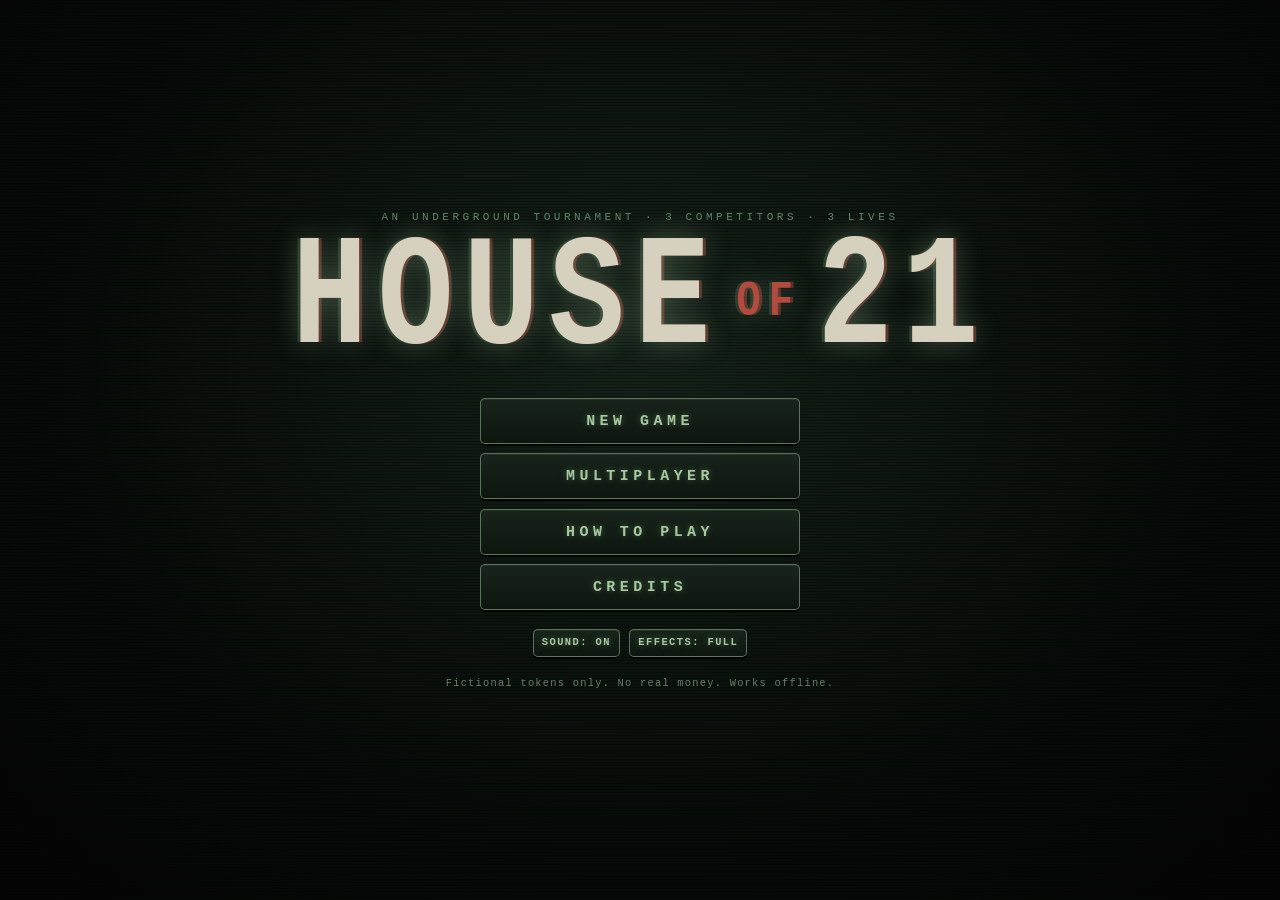
==== index.html @ db03c866 "Add House of 21 website with pass & play and online multiplayer index.html runs the game on GitHub P" ====
<!doctype html>
<html lang="en">
<head>
<meta charset="utf-8">
<meta name="viewport" content="width=device-width, initial-scale=1">
<title>House of 21</title>
<link rel="stylesheet" href="style.css">
</head>
<body class="fx-full">
<!-- HOUSE OF 21 — runs fully offline. No external requests, no modules, no installs. -->
<div id="app">

  <!-- =============================== THE ROOM =============================== -->
  <main id="room" class="room" aria-label="Game table">
    <!-- Layer 1: basement background -->
    <div id="layerBg" class="layer layer-bg" aria-hidden="true">
      <div class="wall"></div>
      <div class="pipe pipe-h p1"></div>
      <div class="pipe pipe-h p2"></div>
      <div class="pipe pipe-v p3"></div>
      <div class="pipe pipe-v p4"></div>
      <div class="jbox jb1"><span></span><span></span></div>
      <div class="jbox jb2"><span></span></div>
      <div class="bulb-cord"></div>
      <div class="bulb"></div>
      <div class="bulb-glow"></div>
      <div class="floor"></div>
    </div>

    <!-- Layer 2: monitor frames (each monitor's screen content is layer 3) -->
    <div id="layerFrames" class="layer layer-frames">
      <div class="console" id="console">

        <!-- MONITOR 1 — PLAYER STATUS (top left) -->
        <section class="monitor" id="mon1" aria-label="Player status">
          <div class="bezel">
            <div class="screen"><div class="screen-inner">
              <header class="scr-head"><span>PLAYER STATUS</span><span class="led"></span></header>
              <div class="scr-body" id="livesBody"></div>
            </div><div class="scanlines"></div><div class="glare"></div></div>
            <div class="bezel-tag">MON&#8209;01</div>
          </div>
        </section>

        <!-- MONITOR 2 — INVENTORY (bottom left) -->
        <section class="monitor" id="mon2" aria-label="Inventory">
          <div class="bezel">
            <div class="screen"><div class="screen-inner">
              <header class="scr-head"><span>INVENTORY</span><span class="scr-sub" id="invCount">0/5</span></header>
              <div class="scr-body" id="invBody"></div>
            </div><div class="scanlines"></div><div class="glare"></div></div>
            <div class="bezel-tag">MON&#8209;02</div>
          </div>
        </section>

        <!-- CENTER STACK -->
        <div class="center-stack">
          <!-- MONITOR 5 — OPPONENT (main center) -->
          <section class="monitor monitor-main" id="mon5" aria-label="Opponent">
            <div class="bezel">
              <div class="screen"><div class="screen-inner">
                <header class="scr-head opp-head">
                  <span id="oppName">—</span>
                  <span class="opp-lives" id="oppLivesTop"></span>
                </header>
                <div class="scr-body opp-stage" id="oppStage">
                  <div class="opp-face" id="oppFace"></div>
                  <div class="opp-speech" id="oppSpeech" aria-live="polite"></div>
                  <div class="opp-cards" id="oppCards"></div>
                  <div class="m5-overlay" id="m5Overlay" hidden></div>
                </div>
              </div><div class="scanlines"></div><div class="glare"></div></div>
              <div class="bezel-tag">MON&#8209;05 · LIVE FEED</div>
            </div>
          </section>

          <!-- MONITOR 6 — OPPONENT LOG (small center) -->
          <section class="monitor monitor-log" id="mon6" aria-label="Opponent log">
            <div class="bezel">
              <div class="screen"><div class="screen-inner">
                <header class="scr-head"><span>OPPONENT LOG</span><span class="scr-sub" id="logStatus">STANDBY</span></header>
                <div class="scr-body log-body">
                  <ol class="log-list" id="logList" aria-live="polite"></ol>
                  <div class="log-footer" id="logFooter"></div>
                </div>
              </div><div class="scanlines"></div><div class="glare"></div></div>
              <div class="bezel-tag">MON&#8209;06</div>
            </div>
          </section>
        </div>

        <!-- MONITOR 3 — PLAYER HAND (top right) -->
        <section class="monitor" id="mon3" aria-label="Your hand">
          <div class="bezel">
            <div class="screen"><div class="screen-inner">
              <header class="scr-head"><span>YOUR HAND</span><span class="scr-sub" id="handTotalTop"></span></header>
              <div class="scr-body" id="handBody"></div>
            </div><div class="scanlines"></div><div class="glare"></div></div>
            <div class="bezel-tag">MON&#8209;03</div>
          </div>
        </section>

        <!-- MONITOR 4 — PLAYER ACTIONS (bottom right) -->
        <section class="monitor" id="mon4" aria-label="Actions">
          <div class="bezel">
            <div class="screen"><div class="screen-inner">
              <header class="scr-head"><span>ACTIONS</span><span class="scr-sub" id="turnTag">—</span></header>
              <div class="scr-body actions-body">
                <div class="act-status" id="actStatus">STANDBY</div>
                <div class="act-grid">
                  <button class="key" id="btnHit" data-act="hit" data-tip="HIT [H] — draw another card.">HIT</button>
                  <button class="key" id="btnStand" data-act="stand" data-tip="STAND [S] — lock your current hand.">STAND</button>
                  <button class="key" id="btnDouble" data-act="double" data-tip="DOUBLE DOWN [D] — draw exactly one card and stand. The round costs 2 lives either way. Only on your first two cards.">DOUBLE<br>DOWN</button>
                  <button class="key" id="btnSplit" data-act="split" data-tip="SPLIT [P] — your first two cards share a value: play them as two hands. Your best hand counts.">SPLIT</button>
                  <button class="key key-wide" id="btnItem" data-act="item" data-tip="USE ITEM [I] — open your inventory.">USE ITEM</button>
                </div>
                <button class="key key-primary" id="btnPrimary" hidden>DEAL</button>
              </div>
            </div><div class="scanlines"></div><div class="glare"></div></div>
            <div class="bezel-tag">MON&#8209;04</div>
          </div>
        </section>

      </div>
    </div>

    <!-- Layer 4: foreground cables and shadows -->
    <div id="layerFg" class="layer layer-fg" aria-hidden="true">
      <svg class="fg-cables" viewBox="0 0 1440 900" preserveAspectRatio="none">
        <path d="M-20 820 C 160 760, 240 900, 420 930" fill="none" stroke="#050505" stroke-width="18" stroke-linecap="round"/>
        <path d="M-20 860 C 120 820, 260 940, 360 960" fill="none" stroke="#0b0b0a" stroke-width="10" stroke-linecap="round"/>
        <path d="M1460 780 C 1280 760, 1240 880, 1060 940" fill="none" stroke="#060606" stroke-width="16" stroke-linecap="round"/>
        <path d="M1460 40 C 1360 30, 1340 -10, 1280 -30" fill="none" stroke="#070707" stroke-width="12" stroke-linecap="round"/>
      </svg>
      <div class="vignette"></div>
      <div class="dread"></div>
    </div>

    <div class="banner" id="banner" aria-live="polite"></div>
  </main>

  <!-- ============================ FULL SCREENS ============================ -->
  <section class="screen-full" id="scrTitle" aria-label="Title">
    <div class="title-wrap">
      <div class="title-kicker">AN UNDERGROUND TOURNAMENT · 3 COMPETITORS · 3 LIVES</div>
      <h1 class="title-logo">HOUSE<span>OF</span>21</h1>
      <div class="title-menu">
        <button class="key key-menu" id="tContinue" hidden>CONTINUE</button>
        <button class="key key-menu" id="tNew">NEW GAME</button>
        <button class="key key-menu" id="tMulti">MULTIPLAYER</button>
        <button class="key key-menu" id="tHow">HOW TO PLAY</button>
        <button class="key key-menu" id="tCredits">CREDITS</button>
      </div>
      <div class="title-settings">
        <button class="key key-small" id="tSound">SOUND: ON</button>
        <button class="key key-small" id="tFx">EFFECTS: FULL</button>
      </div>
      <p class="title-note">Fictional tokens only. No real money. Works offline.</p>
    </div>
  </section>

  <section class="screen-full" id="scrStory" hidden aria-label="Story">
    <div class="story-wrap">
      <div class="story-portrait" id="storyPortrait"></div>
      <div class="story-panel">
        <div class="story-tag" id="storyTag"></div>
        <p class="story-text" id="storyText"></p>
        <div class="story-controls">
          <button class="key key-small" id="storySkip">SKIP</button>
          <button class="key key-primary" id="storyNext">CONTINUE ▸</button>
        </div>
      </div>
    </div>
  </section>

  <section class="screen-full" id="scrInfo" hidden aria-label="Information">
    <div class="info-wrap">
      <h2 class="info-title" id="infoTitle">HOW TO PLAY</h2>
      <div class="info-body" id="infoBody"></div>
      <button class="key key-primary" id="infoBack">BACK</button>
    </div>
  </section>

  <section class="screen-full" id="scrMulti" hidden aria-label="Multiplayer">
    <div class="multi-wrap" id="multiBody" data-stage=""></div>
  </section>

  <section class="screen-full" id="scrResult" hidden aria-label="Result">
    <div class="result-wrap">
      <div class="result-kicker" id="resultKicker"></div>
      <h2 class="result-title" id="resultTitle"></h2>
      <div class="result-portrait" id="resultPortrait"></div>
      <p class="result-sub" id="resultSub"></p>
      <div class="result-actions">
        <button class="key key-primary" id="resultBtn">CONTINUE</button>
        <button class="key" id="resultBtn2" hidden>TITLE</button>
      </div>
    </div>
  </section>

  <!-- Menu button (in-game) -->
  <button class="menu-btn" id="menuBtn" hidden aria-label="Menu" data-tip="MENU [Esc]">≡</button>

  <div class="modal-root" id="modalRoot" hidden></div>
  <div class="tooltip" id="tooltip" role="tooltip" hidden></div>
  <canvas id="staticCanvas" class="static-canvas" aria-hidden="true"></canvas>
</div>

<script src="config.js"></script>
<script src="cards.js"></script>
<script src="items.js"></script>
<script src="opponents.js"></script>
<script src="story.js"></script>
<script src="face.js"></script>
<script src="fx.js"></script>
<script src="ui.js"></script>
<script src="net.js"></script>
<script src="mp.js"></script>
<script src="game.js"></script>
</body>
</html>
---- style.css ----
/* ==========================================================================
   HOUSE OF 21 — style.css
   A dark basement console of six CRT monitors. Single dark look by design.
   Layout: 3-column grid (status/inventory | opponent feed + log | hand/actions)
   that restacks into a scrolling column on small or short screens.
   No web fonts, no external assets: ChromeOS ships Cousine for Courier New.
   ========================================================================== */
:root {
  color-scheme: dark;
  /* palette */
  --ink: #060706;
  --char: #111311;
  --steel: #1c1f1c;
  --bezel: #282b27;
  --grey: #5a615a;
  --dirty: #d6d1bf;
  --phos: #a8c9a0;
  --phos-dim: #66816a;
  --phos-faint: rgba(168, 201, 160, 0.16);
  --green: #2f4a37;
  --red: #b4493e;
  --red-dim: #5e2722;
  --amber: #d9b45f;
  --screen: #0a120c;
  --card: #d8d3c1;
  --card-ink: #1b1b1a;
  --card-red: #9a352c;
  /* type */
  --mono: "Cousine", "Courier New", Courier, "Liberation Mono", "DejaVu Sans Mono", monospace;
  --display: "Cousine", "Courier New", Courier, monospace;
  /* runtime */
  --sx: 0px;
  --sy: 0px;
  --cw: 56px;
}

* { box-sizing: border-box; }
[hidden] { display: none !important; }
html { height: 100%; font-size: clamp(12px, 1.75vh, 16px); }
body {
  margin: 0; height: 100%; overflow: hidden;
  background: var(--ink); color: var(--dirty);
  font-family: var(--mono); line-height: 1.35;
  -webkit-font-smoothing: antialiased;
  -webkit-tap-highlight-color: transparent;
}
button { font-family: inherit; }
:focus-visible { outline: 2px solid var(--amber); outline-offset: 2px; }

/* ============================ ROOM + LAYERS ============================ */
.room { position: fixed; top: 0; right: 0; bottom: 0; left: 0; overflow: hidden; overflow: clip; }
.layer { position: absolute; top: 0; right: 0; bottom: 0; left: 0; }
.layer-bg { z-index: 0; transform: scale(1.04); }
.layer-frames { z-index: 2; }
.layer-fg { z-index: 3; pointer-events: none; transform: scale(1.06); }

.wall {
  position: absolute; top: -4%; right: -4%; bottom: -4%; left: -4%;
  background:
    radial-gradient(ellipse 55% 45% at 50% 4%, rgba(217, 180, 95, 0.12), transparent 70%),
    repeating-linear-gradient(0deg, rgba(0, 0, 0, 0.28) 0 2px, transparent 2px 86px),
    repeating-linear-gradient(90deg, rgba(0, 0, 0, 0.2) 0 2px, transparent 2px 172px),
    radial-gradient(ellipse at 30% 70%, rgba(47, 74, 55, 0.12), transparent 60%),
    linear-gradient(#1b1c19, #0e0f0d 55%, #070807);
}
.pipe { position: absolute; border-radius: 10px; box-shadow: 0 6px 14px rgba(0, 0, 0, 0.6); }
.pipe-h { height: 16px; background: linear-gradient(#3a3d38, #1d1f1c 55%, #0b0c0b); }
.pipe-v { width: 14px; background: linear-gradient(90deg, #353833, #1b1d1a 55%, #0a0b0a); }
.p1 { top: 1.6%; left: -2%; right: -2%; }
.p2 { top: 3.4%; left: 8%; width: 30%; height: 10px; opacity: 0.8; }
.p3 { top: -2%; bottom: -2%; left: 0.6%; }
.p4 { top: -2%; height: 40%; right: 1.2%; }
.jbox { position: absolute; width: 46px; height: 58px; background: linear-gradient(#2b2e2a, #151714); border: 1px solid #000; border-radius: 3px; }
.jbox span { display: block; width: 6px; height: 6px; margin: 10px auto 0; border-radius: 50%; background: var(--red-dim); box-shadow: 0 0 6px var(--red); }
.jbox span + span { background: var(--green); box-shadow: 0 0 6px #5c9a6a; }
.jb1 { top: 46%; left: 0.3%; }
.jb2 { top: 18%; right: 0.2%; }
.bulb-cord { position: absolute; top: 0; left: 50%; width: 2px; height: 2.2vh; background: #0b0b0a; }
.bulb { position: absolute; top: 2.1vh; left: calc(50% - 7px); width: 14px; height: 14px; border-radius: 50%; background: #f1dc9b; box-shadow: 0 0 18px 6px rgba(241, 220, 155, 0.5); }
.bulb-glow { position: absolute; top: -30vh; left: 50%; width: 120vh; height: 80vh; margin-left: -60vh; background: radial-gradient(ellipse at 50% 40%, rgba(217, 180, 95, 0.1), transparent 60%); animation: bulb 7s infinite steps(1); }
.floor { position: absolute; left: -4%; right: -4%; bottom: -4%; height: 7vh; background: linear-gradient(#1d201c, #0a0b0a); border-top: 1px solid #2d302b; }
@keyframes bulb { 0%, 100% { opacity: 1; } 47% { opacity: 1; } 48% { opacity: 0.55; } 49% { opacity: 1; } 83% { opacity: 0.8; } 84% { opacity: 1; } }

.fg-cables { position: absolute; top: 0; left: 0; width: 100%; height: 100%; }
.vignette { position: absolute; top: 0; right: 0; bottom: 0; left: 0; background: radial-gradient(ellipse at 50% 45%, transparent 55%, rgba(0, 0, 0, 0.75) 100%); }
.dread { position: absolute; top: 0; right: 0; bottom: 0; left: 0; opacity: 0; transition: opacity 1.2s; background: radial-gradient(ellipse at 50% 50%, transparent 40%, rgba(94, 39, 34, 0.55) 100%); }
body.uneasy .dread { opacity: 0.35; }
body.critical .dread { opacity: 1; animation: pulse 2.6s ease-in-out infinite; }
body.critical .bulb-glow { opacity: 0.5; animation-duration: 2.5s; }
@keyframes pulse { 50% { opacity: 0.7; } }

/* =============================== CONSOLE =============================== */
.console {
  position: absolute; top: 5.2vh; bottom: 2.6vh;
  left: max(16px, 2.2vw); right: max(16px, 2.2vw);
  display: grid;
  grid-template-columns: minmax(0, 1fr) minmax(0, 1.45fr) minmax(0, 1fr);
  grid-template-rows: minmax(0, 1fr) minmax(0, 1fr);
  grid-column-gap: 1.4vw; grid-row-gap: 1.8vh;
}
#mon1 { grid-column: 1; grid-row: 1; }
#mon2 { grid-column: 1; grid-row: 2; }
#mon3 { grid-column: 3; grid-row: 1; }
#mon4 { grid-column: 3; grid-row: 2; }
.center-stack { grid-column: 2; grid-row: 1 / span 2; display: flex; flex-direction: column; align-items: center; min-height: 0; min-width: 0; }
#mon5 { flex: 1 1 66%; width: 100%; min-height: 0; }
#mon6 { flex: 0 0 31%; width: 80%; margin-top: 1.6vh; min-height: 0; }

/* =============================== MONITOR =============================== */
.monitor { position: relative; display: flex; min-width: 0; min-height: 0; }
.bezel {
  flex: 1; display: flex; position: relative; min-width: 0; min-height: 0;
  padding: clamp(7px, 1.3vh, 15px) clamp(7px, 1vw, 16px) clamp(16px, 2.6vh, 28px);
  border-radius: 14px;
  background: linear-gradient(160deg, #30332e, #1b1d1a 45%, #121311);
  box-shadow: 0 0 0 1px #000, inset 0 1px 0 rgba(255, 255, 255, 0.07), inset 0 -3px 8px rgba(0, 0, 0, 0.7), 0 14px 30px rgba(0, 0, 0, 0.75);
}
.monitor-main .bezel { padding-bottom: clamp(18px, 3vh, 30px); border-radius: 18px; }
.bezel-tag {
  position: absolute; bottom: clamp(3px, 0.6vh, 7px); left: 0; right: 0;
  text-align: center; font-size: 0.56rem; letter-spacing: 0.3em; color: var(--grey);
}
.bezel-tag::after { content: ""; display: inline-block; width: 5px; height: 5px; margin-left: 8px; border-radius: 50%; background: #3f9a57; box-shadow: 0 0 5px #3f9a57; vertical-align: middle; }
.screen {
  flex: 1; position: relative; overflow: hidden; min-width: 0; min-height: 0;
  border-radius: 20px / 26px;
  background: radial-gradient(ellipse at 50% 45%, #142219 0%, var(--screen) 65%, #040705 100%);
  box-shadow: inset 0 0 28px rgba(0, 0, 0, 0.95), inset 0 0 2px rgba(168, 201, 160, 0.35), 0 0 22px rgba(120, 170, 120, 0.07);
}
.screen::after {
  content: ""; position: absolute; top: 0; right: 0; bottom: 0; left: 0; pointer-events: none; z-index: 7;
  background: rgba(168, 201, 160, 0.035);
  animation: flicker 5.5s infinite steps(1);
}
@keyframes flicker { 0% { opacity: 1; } 31% { opacity: 0.4; } 32% { opacity: 1; } 67% { opacity: 0.75; } 68% { opacity: 1; } }
.screen-inner {
  position: absolute; top: 0; right: 0; bottom: 0; left: 0;
  display: flex; flex-direction: column;
  padding: clamp(6px, 1.2vh, 14px) clamp(8px, 1vw, 16px);
  color: var(--phos);
  text-shadow: 0 0 6px rgba(140, 200, 140, 0.32);
  transform: translate(var(--sx), var(--sy));
}
.scanlines {
  position: absolute; top: 0; right: 0; bottom: 0; left: 0; pointer-events: none; z-index: 5;
  background: repeating-linear-gradient(to bottom, rgba(0, 0, 0, 0.24) 0, rgba(0, 0, 0, 0.24) 1px, transparent 1px, transparent 3px);
}
.glare {
  position: absolute; top: 0; right: 0; bottom: 0; left: 0; pointer-events: none; z-index: 6; border-radius: inherit;
  background: radial-gradient(ellipse 70% 40% at 28% 6%, rgba(255, 255, 255, 0.075), transparent 70%), linear-gradient(115deg, transparent 62%, rgba(255, 255, 255, 0.025) 63%, transparent 72%);
}
body.critical .scanlines { background: repeating-linear-gradient(to bottom, rgba(40, 0, 0, 0.3) 0, rgba(40, 0, 0, 0.3) 1px, transparent 1px, transparent 3px); }

.monitor.glitch .screen-inner { transform: translate(calc(var(--sx) + 4px), var(--sy)) skewX(-3deg); opacity: 0.85; }
.monitor.glitch .screen::before {
  content: ""; position: absolute; left: 0; right: 0; top: 38%; height: 14%; z-index: 8; pointer-events: none;
  background: repeating-linear-gradient(90deg, rgba(168, 201, 160, 0.18) 0 3px, transparent 3px 7px);
}
.monitor.hurt-flash .screen { animation: hurt 0.7s; }
@keyframes hurt { 0%, 40% { box-shadow: inset 0 0 60px rgba(180, 73, 62, 0.9); } 100% { box-shadow: inset 0 0 28px rgba(0, 0, 0, 0.95); } }
body.shake .layer-frames .console { animation: shake 0.42s; }
@keyframes shake { 20% { transform: translate(-5px, 2px); } 40% { transform: translate(4px, -3px); } 60% { transform: translate(-3px, 1px); } 80% { transform: translate(2px, 0); } }

.scr-head {
  display: flex; justify-content: space-between; align-items: center; gap: 8px;
  font-size: 0.7rem; letter-spacing: 0.2em; color: var(--phos-dim);
  border-bottom: 1px dashed var(--phos-faint); padding-bottom: 0.3rem; margin-bottom: 0.45rem;
  flex: 0 0 auto; white-space: nowrap; overflow: hidden;
}
.scr-head > span:first-child { overflow: hidden; text-overflow: ellipsis; }
.scr-sub { color: var(--phos); letter-spacing: 0.12em; }
.led { width: 7px; height: 7px; border-radius: 50%; background: var(--red); box-shadow: 0 0 6px var(--red); }
.scr-body { flex: 1 1 auto; position: relative; min-height: 0; display: flex; flex-direction: column; }
.amber { color: var(--amber); }
.red { color: var(--red); font-style: normal; }
.dim { opacity: 0.7; }

/* ============================ M1: STATUS ============================== */
.lives-row { display: flex; gap: clamp(4px, 0.7vw, 10px); margin: 0.2rem 0 0.5rem; }
.life .heart { width: clamp(22px, 4.6vh, 46px); height: auto; display: block; }
.life.on .heart path { fill: var(--red); stroke: #e07a6d; stroke-width: 1; filter: drop-shadow(0 0 4px rgba(180, 73, 62, 0.7)); }
.life.off .heart path { fill: transparent; stroke: var(--phos-dim); stroke-width: 1.2; stroke-dasharray: 2 2; opacity: 0.55; }
.life.just-off .heart path { animation: lifeoff 1.1s; }
@keyframes lifeoff { 0%, 30%, 50% { fill: var(--red); opacity: 1; } 20%, 40%, 60% { fill: transparent; } 100% { fill: transparent; } }
.life.mini .heart { width: clamp(12px, 1.9vh, 18px); }
.stat-grid { display: grid; grid-template-columns: auto 1fr; gap: 0.15rem 0.9rem; margin: 0; font-size: 0.82rem; font-variant-numeric: tabular-nums; }
.stat-grid dt { color: var(--phos-dim); letter-spacing: 0.15em; }
.stat-grid dd { margin: 0; }
.effects { list-style: none; margin: 0.5rem 0 0; padding: 0; font-size: 0.64rem; letter-spacing: 0.06em; overflow: auto; min-height: 0; }
.effects li { padding: 1px 0 1px 10px; position: relative; }
.effects li::before { content: "\25B8"; position: absolute; left: 0; }
.fx-good { color: var(--phos); }
.fx-bad { color: var(--red); }
.fx-warn { color: var(--amber); }
.warn-line { color: var(--red); font-size: 0.7rem; letter-spacing: 0.12em; margin: 0.5rem 0 0; animation: blink 1.4s steps(1) infinite; }
@keyframes blink { 50% { opacity: 0.35; } }

/* ============================ M2: INVENTORY ============================ */
.inv-grid { flex: 1 1 auto; min-height: 0; display: grid; grid-template-columns: repeat(3, minmax(0, 1fr)); grid-auto-rows: minmax(0, 1fr); gap: clamp(4px, 0.7vh, 8px); }
.slot {
  position: relative; min-height: 0; display: flex; flex-direction: column; align-items: center; justify-content: center; gap: 2px;
  padding: 4px; border: 1px solid var(--phos-faint); border-radius: 6px; background: rgba(0, 0, 0, 0.25);
  color: var(--phos-dim); font-size: 0.58rem; letter-spacing: 0.05em; text-align: center; cursor: pointer;
  transition: border-color 0.15s, background 0.15s;
}
.slot .icon { width: clamp(20px, 4.4vh, 38px); height: clamp(20px, 4.4vh, 38px); }
.slot.usable { color: var(--phos); border-color: rgba(168, 201, 160, 0.55); box-shadow: inset 0 0 12px rgba(168, 201, 160, 0.15); }
.slot:hover:not(.empty) { background: rgba(168, 201, 160, 0.1); border-color: var(--phos); }
.slot.empty { border-style: dashed; opacity: 0.4; cursor: default; }
.slot-key { position: absolute; top: 2px; left: 5px; font-size: 0.55rem; opacity: 0.6; }
.slot-name { line-height: 1.1; max-width: 100%; overflow: hidden; }
.inv-hint { display: flex; align-items: center; justify-content: center; text-align: center; padding: 4px; font-size: 0.58rem; line-height: 1.4; letter-spacing: 0.1em; color: var(--phos-dim); min-height: 0; }

/* ============================ CARDS ============================ */
.card {
  position: relative; flex: 0 0 auto;
  width: var(--cw); height: calc(var(--cw) * 1.4);
  border-radius: calc(var(--cw) * 0.1);
  background: linear-gradient(160deg, #e4dfcd, var(--card) 60%, #bdb7a3);
  color: var(--card-ink); text-shadow: none;
  box-shadow: 0 3px 8px rgba(0, 0, 0, 0.6), inset 0 0 0 1px rgba(0, 0, 0, 0.25);
  font-weight: 700; display: inline-block; cursor: default;
}
.card.red { color: var(--card-red); }
.card .c-tl { position: absolute; top: 5%; left: 8%; font-size: calc(var(--cw) * 0.26); line-height: 0.95; display: flex; flex-direction: column; align-items: center; }
.card .c-tl i { font-style: normal; font-size: 0.85em; }
.card .c-mid { position: absolute; top: 50%; left: 50%; transform: translate(-50%, -50%); font-size: calc(var(--cw) * 0.52); line-height: 1; }
.card .c-br { position: absolute; bottom: 5%; right: 8%; font-size: calc(var(--cw) * 0.2); transform: rotate(180deg); }
.card .modtag { position: absolute; bottom: -2px; left: 50%; transform: translateX(-50%); background: var(--red-dim); color: var(--dirty); font-size: calc(var(--cw) * 0.2); padding: 0 4px; border-radius: 3px; }
.card.cut { background: linear-gradient(160deg, #e4dfcd, #cfc6b0 60%, #a89e88); }
.card.wild { background: repeating-linear-gradient(45deg, #c9d4c2 0 6px, #b9c6b2 6px 12px); color: var(--green); }
.card.smuggled::after { content: "C"; position: absolute; top: 3px; right: 4px; font-size: calc(var(--cw) * 0.16); color: var(--amber); background: #1b1b1a; padding: 0 3px; border-radius: 2px; }
.card.back {
  background: repeating-linear-gradient(45deg, #3d1f1c 0 4px, #29130f 4px 8px);
  border: 2px solid #5e2722; box-shadow: 0 3px 8px rgba(0, 0, 0, 0.7);
  display: inline-flex; align-items: center; justify-content: center;
}
.back-mark { font-size: calc(var(--cw) * 0.24); color: #a24c40; letter-spacing: 0.05em; border: 1px solid #7a3a31; padding: 1px 3px; }
.card.deal-in { animation: deal 0.34s cubic-bezier(0.2, 0.8, 0.3, 1.1); }
@keyframes deal { from { transform: translate(-30px, -50px) rotate(-10deg); opacity: 0; } to { transform: none; opacity: 1; } }
.card.small { --cw: clamp(26px, 3.8vh, 46px); }
.card.tiny { --cw: clamp(22px, 2.9vh, 34px); }
.card.big { --cw: clamp(52px, 9vh, 84px); }
.card.xrayed { box-shadow: 0 0 0 2px var(--phos), 0 0 16px rgba(168, 201, 160, 0.7); }
.card.revealed { animation: flip 0.45s; }
@keyframes flip { 0% { transform: scaleX(0.05); } 100% { transform: none; } }

/* ============================ M3: HAND ============================ */
.hand-empty { margin: auto; color: var(--phos-dim); letter-spacing: 0.3em; font-size: 0.75rem; animation: blink 2s steps(1) infinite; }
.hands { flex: 1 1 auto; min-height: 0; display: flex; flex-direction: column; justify-content: center; gap: 0.5rem; }
.hands.single { --cw: clamp(40px, 7.6vh, 82px); }
.hands.split { --cw: clamp(28px, 4.6vh, 54px); justify-content: space-around; }
.hand { display: flex; flex-direction: column; gap: 0.35rem; padding: 4px 6px; border-radius: 6px; border: 1px solid transparent; }
.hands.split .hand { flex-direction: row; align-items: center; flex-wrap: wrap; }
.hand.active { border-color: var(--amber); box-shadow: inset 0 0 14px rgba(217, 180, 95, 0.15); }
.hand.busted .hand-cards { opacity: 0.55; }
.hand-label { font-size: 0.6rem; letter-spacing: 0.15em; color: var(--phos-dim); width: 100%; }
.hand.active .hand-label { color: var(--amber); }
.hand-cards { display: flex; flex-wrap: nowrap; gap: 6px; min-width: 0; }
.hand-cards.some { gap: 0; }
.hand-cards.some .card + .card { margin-left: calc(var(--cw) * -0.22); }
.hand-cards.many { gap: 0; }
.hand-cards.many .card + .card { margin-left: calc(var(--cw) * -0.48); }
.hand-total { display: flex; align-items: baseline; gap: 0.5rem; }
.tot-num { font-size: clamp(1.4rem, 4.2vh, 2.5rem); line-height: 1; color: var(--dirty); font-variant-numeric: tabular-nums; }
.hands.split .tot-num { font-size: 1.2rem; margin-left: 0.5rem; }
.soft { font-size: 0.6rem; letter-spacing: 0.2em; color: var(--phos-dim); }
.tag { font-size: 0.62rem; letter-spacing: 0.18em; padding: 1px 6px; border: 1px solid currentColor; border-radius: 3px; font-weight: 400; }
.tag.bad { color: var(--red); }
.tag.good { color: var(--amber); }
.hand-note { font-size: 0.62rem; letter-spacing: 0.12em; color: var(--amber); margin-top: 0.3rem; }

/* ============================ KEYS / BUTTONS ============================ */
.key {
  position: relative; cursor: pointer; user-select: none;
  min-height: clamp(30px, 5.2vh, 50px); padding: 4px 10px;
  border: 1px solid rgba(168, 201, 160, 0.5); border-radius: 5px;
  background: linear-gradient(#18241b, #0d150f);
  color: var(--phos); font-size: 0.82rem; font-weight: 700; letter-spacing: 0.14em; line-height: 1.1;
  text-shadow: 0 0 6px rgba(140, 200, 140, 0.4);
  box-shadow: inset 0 1px 0 rgba(255, 255, 255, 0.06), 0 2px 0 #000;
  transition: background 0.12s, transform 0.06s, border-color 0.12s;
}
.key:hover:not(:disabled) { background: linear-gradient(#22352a, #122016); border-color: var(--phos); }
.key:active:not(:disabled) { transform: translateY(1px); box-shadow: none; }
.key:disabled { cursor: not-allowed; opacity: 0.32; text-shadow: none; }
.key.shackled { opacity: 0.6; border-color: var(--red); color: var(--red); text-decoration: line-through; }
.key.shackled::after { content: "LOCKED"; position: absolute; top: 2px; right: 4px; font-size: 0.48rem; letter-spacing: 0.1em; text-decoration: none; }
.key-primary { border-color: var(--amber); color: var(--amber); background: linear-gradient(#2a2416, #15120b); text-shadow: 0 0 8px rgba(217, 180, 95, 0.45); }
.key-primary:hover:not(:disabled) { background: linear-gradient(#3a321d, #1d1910); border-color: #f0cc78; }
.key-danger { border-color: var(--red); color: #e08578; background: linear-gradient(#2a1513, #140a09); }
.key-small { min-height: 28px; font-size: 0.66rem; padding: 3px 8px; }

.actions-body { gap: 0.45rem; }
.act-status { font-size: 0.72rem; letter-spacing: 0.14em; color: var(--phos-dim); white-space: nowrap; overflow: hidden; text-overflow: ellipsis; flex: 0 0 auto; }
.act-status.my-turn { color: var(--amber); animation: blink 1.6s steps(1) infinite; }
.act-status.error { color: var(--red); animation: none; }
.act-grid { flex: 1 1 auto; min-height: 0; display: grid; grid-template-columns: 1fr 1fr; grid-auto-rows: minmax(0, 1fr); gap: clamp(4px, 0.8vh, 8px); }
.act-grid .key { min-height: 0; }
.key-wide { grid-column: 1 / span 2; }
#btnPrimary { flex: 0 0 auto; width: 100%; }
#mon4.your-turn .bezel { box-shadow: 0 0 0 1px #000, inset 0 1px 0 rgba(255, 255, 255, 0.07), 0 0 22px rgba(217, 180, 95, 0.18), 0 14px 30px rgba(0, 0, 0, 0.75); }

/* ============================ M5: OPPONENT ============================ */
.opp-head { color: var(--phos); }
.opp-lives { display: inline-flex; gap: 3px; }
.opp-stage { overflow: hidden; }
.opp-face { position: absolute; top: 0; left: 0; right: 0; bottom: 24%; display: flex; align-items: flex-end; justify-content: center; }
.opp-face .face-svg { height: 100%; width: auto; max-width: 100%; animation: breathe 4.5s ease-in-out infinite; filter: drop-shadow(0 0 12px rgba(168, 201, 160, 0.12)); }
.opp-face .f-eyes { animation: blinkeyes 5.2s infinite; transform-origin: 100px 101px; }
@keyframes blinkeyes { 0%, 95%, 100% { transform: none; } 97% { transform: scaleY(0.1); } }
@keyframes breathe { 50% { transform: translateY(-1.5%); } }
.opp-face.bob .face-svg { animation: bob 0.35s, breathe 4.5s ease-in-out 0.35s infinite; }
@keyframes bob { 40% { transform: translateY(-3%) scale(1.01); } }
.signal-lost { display: none; position: absolute; top: 40%; left: 0; right: 0; text-align: center; color: var(--red); letter-spacing: 0.4em; font-size: 1.2rem; }
.opp-face.eliminated .face-svg { animation: elim 1.4s forwards; }
.opp-face.eliminated .signal-lost { display: block; animation: blink 0.8s steps(1) infinite; }
@keyframes elim { 0% { opacity: 1; transform: none; } 30% { transform: skewX(12deg) translateX(8px); opacity: 0.7; } 60% { transform: scaleY(0.04); opacity: 0.9; } 100% { transform: scaleY(0.01); opacity: 0; } }
.opp-cards { position: absolute; left: 0; right: 0; bottom: 0; height: 24%; display: flex; align-items: center; justify-content: center; gap: 1rem; flex-wrap: wrap; border-top: 1px dashed var(--phos-faint); padding-top: 4px; }
.opp-hand { display: flex; align-items: center; gap: 4px; }
.opp-hand.busted .card { opacity: 0.6; }
.opp-total { font-size: 0.68rem; letter-spacing: 0.12em; margin-left: 6px; color: var(--phos); }
.opp-cards-empty { font-size: 0.65rem; letter-spacing: 0.2em; color: var(--phos-dim); }
.xray-tag { position: absolute; top: -1.2em; right: 6px; font-size: 0.58rem; letter-spacing: 0.2em; color: var(--phos); background: var(--screen); padding: 0 6px; animation: blink 0.9s steps(1) infinite; }
.opp-speech {
  position: absolute; left: 6%; right: 6%; bottom: 27%; z-index: 3;
  padding: 0.45rem 0.7rem; border: 1px solid var(--phos-faint); border-radius: 4px;
  background: rgba(4, 8, 5, 0.86); font-size: 0.78rem; color: var(--dirty);
  opacity: 0; transform: translateY(6px); transition: opacity 0.3s, transform 0.3s; pointer-events: none;
}
.opp-speech.show { opacity: 1; transform: none; }
.speaker { display: block; font-size: 0.56rem; letter-spacing: 0.25em; color: var(--phos-dim); margin-bottom: 2px; }
.opp-speech.from-conductor .speaker { color: var(--amber); }
.typing::after { content: "\2588"; animation: blink 0.7s steps(1) infinite; margin-left: 1px; }

.conductor-band {
  position: absolute; top: 0; left: 0; right: 0; z-index: 9;
  display: flex; align-items: center; gap: 0.7rem; padding: 0.5rem 0.8rem;
  background: linear-gradient(rgba(10, 10, 6, 0.96), rgba(10, 10, 6, 0.88));
  border-bottom: 1px solid rgba(217, 180, 95, 0.35);
  transition: opacity 0.35s;
}
.conductor-band.out { opacity: 0; }
.cb-portrait { flex: 0 0 auto; width: clamp(34px, 6.5vh, 60px); }
.cb-portrait svg { width: 100%; height: auto; display: block; }
.cb-text { font-size: 0.8rem; color: var(--dirty); }
.cb-text .speaker { color: var(--amber); }

.m5-overlay {
  position: absolute; top: 0; right: 0; bottom: 0; left: 0; z-index: 8; overflow: auto;
  background: rgba(5, 9, 6, 0.93); padding: 0.4rem 0.2rem;
}
.dossier { display: flex; flex-direction: column; align-items: flex-start; gap: 0.4rem; max-width: 40rem; margin: 0 auto; }
.dossier-kicker { font-size: 0.62rem; letter-spacing: 0.25em; color: var(--phos-dim); }
.dossier-name { font-family: var(--display); font-size: clamp(1.6rem, 5vh, 2.8rem); letter-spacing: 0.12em; color: var(--dirty); line-height: 1; font-weight: 700; }
.dossier-id { font-size: 0.66rem; letter-spacing: 0.16em; color: var(--amber); }
.dossier-text { margin: 0; font-size: 0.82rem; color: var(--phos); max-width: 36rem; }
.dossier-quote { margin: 0; font-size: 0.82rem; color: var(--dirty); font-style: italic; }
.dossier-lives { display: flex; gap: 1.5rem; font-size: 0.66rem; letter-spacing: 0.2em; align-items: center; }
.dossier-lives > span { display: inline-flex; align-items: center; gap: 6px; }
.dossier-conductor { display: flex; gap: 0.6rem; align-items: center; border: 1px solid rgba(217, 180, 95, 0.3); padding: 0.4rem 0.6rem; border-radius: 4px; }
.dossier-conductor p { margin: 0; font-size: 0.76rem; color: var(--dirty); }
.dossier-conductor .speaker { color: var(--amber); }

.inter { display: flex; flex-direction: column; gap: 0.5rem; height: 100%; }
.inter-head { display: flex; flex-direction: column; gap: 0.1rem; }
.inter-kicker { font-size: 0.6rem; letter-spacing: 0.25em; color: var(--phos-dim); }
.inter-result { font-size: clamp(1.2rem, 3.6vh, 2rem); letter-spacing: 0.18em; font-weight: 700; color: var(--dirty); }
.inter-result.good { color: var(--amber); }
.inter-result.bad { color: var(--red); }
.inter-why { font-size: 0.72rem; letter-spacing: 0.08em; }
.inter-cols { display: grid; grid-template-columns: minmax(0, 0.8fr) minmax(0, 2fr); gap: 0.8rem; flex: 1 1 auto; min-height: 0; }
.inter-label { display: block; font-size: 0.58rem; letter-spacing: 0.2em; color: var(--phos-dim); margin: 0.2rem 0; }
.mini-hand { display: flex; flex-wrap: wrap; gap: 3px; align-items: center; margin-bottom: 4px; }
.mini-hand > span { font-size: 0.7rem; margin-left: 4px; }
.shop-row { display: grid; grid-template-columns: repeat(3, minmax(0, 1fr)); gap: 0.4rem; }
.shop-item { display: flex; flex-direction: column; gap: 0.2rem; padding: 0.4rem; border: 1px solid var(--phos-faint); border-radius: 5px; font-size: 0.62rem; min-width: 0; }
.shop-item .icon { width: 26px; height: 26px; }
.shop-name { font-weight: 700; letter-spacing: 0.08em; font-size: 0.66rem; }
.shop-desc { color: var(--phos-dim); line-height: 1.25; flex: 1 1 auto; }
.shop-item.sold { opacity: 0.4; justify-content: center; align-items: center; }
.inter > .key-primary, .dossier > .key-primary { align-self: flex-end; margin-top: auto; }

/* ============================ M6: LOG ============================ */
.log-body { gap: 0.3rem; }
.log-list { list-style: none; margin: 0; padding: 0 4px 0 0; flex: 1 1 auto; min-height: 0; overflow-y: auto; font-size: 0.68rem; letter-spacing: 0.05em; scrollbar-width: thin; scrollbar-color: var(--phos-dim) transparent; }
.lg { padding: 1px 0; }
.lg-player { color: var(--phos-dim); }
.lg-sys { color: var(--grey); }
.lk-round { color: var(--amber); text-align: center; letter-spacing: 0.3em; margin-top: 4px; }
.lk-item { color: var(--amber); }
.lg-player.lk-item { color: #a89763; }
.lk-trap { color: var(--red); }
.lk-reveal { color: var(--dirty); }
.lk-win { color: var(--amber); font-weight: 700; }
.lk-lose { color: var(--red); font-weight: 700; }
.lk-dim { opacity: 0.7; }
.log-footer { flex: 0 0 auto; display: flex; flex-wrap: wrap; gap: 0.2rem 1rem; border-top: 1px dashed var(--phos-faint); padding-top: 0.3rem; font-size: 0.64rem; letter-spacing: 0.06em; }
.log-footer b { color: var(--phos-dim); font-weight: 400; letter-spacing: 0.15em; margin-right: 4px; }

/* ============================ BANNER + MENU BTN ============================ */
.banner {
  position: absolute; top: 44%; left: 50%; z-index: 20; pointer-events: none;
  transform: translate(-50%, -50%) scale(0.9); opacity: 0;
  font-family: var(--display); font-weight: 700; font-size: clamp(1.8rem, 7vh, 4.4rem); letter-spacing: 0.3em; white-space: nowrap;
  color: var(--dirty); text-shadow: 0 0 18px rgba(168, 201, 160, 0.5), 0 4px 0 #000;
  background: rgba(0, 0, 0, 0.72); padding: 0.2em 0.8em; border-top: 1px solid var(--phos-faint); border-bottom: 1px solid var(--phos-faint);
  transition: opacity 0.25s, transform 0.25s;
}
.banner.show { opacity: 1; transform: translate(-50%, -50%) scale(1); }
.banner.good { color: var(--amber); }
.banner.bad { color: var(--red); }
.menu-btn {
  position: fixed; z-index: 30; top: calc(6px + env(safe-area-inset-top, 0px)); right: max(10px, env(safe-area-inset-right, 0px));
  width: 36px; height: 36px; border-radius: 6px; border: 1px solid var(--phos-faint);
  background: rgba(10, 14, 11, 0.85); color: var(--phos); font-size: 1.2rem; cursor: pointer;
}

/* ============================ FULL SCREENS ============================ */
.screen-full {
  position: fixed; top: 0; right: 0; bottom: 0; left: 0; z-index: 50; overflow: auto;
  display: flex; align-items: center; justify-content: center;
  padding: 24px max(16px, env(safe-area-inset-right, 0px)) 24px max(16px, env(safe-area-inset-left, 0px));
  background:
    repeating-linear-gradient(to bottom, rgba(0, 0, 0, 0.3) 0 1px, transparent 1px 3px),
    radial-gradient(ellipse at 50% 40%, #142219 0%, #070b08 60%, #030403 100%);
  color: var(--phos);
}
.title-wrap { display: flex; flex-direction: column; align-items: center; gap: 1.2rem; text-align: center; }
.title-kicker { font-size: 0.7rem; letter-spacing: 0.32em; color: var(--phos-dim); }
.title-logo {
  margin: 0; font-family: var(--display); font-weight: 700; line-height: 0.9;
  font-size: clamp(3rem, 14vh, 9rem); letter-spacing: 0.08em; color: var(--dirty);
  transform: scaleY(1.25); text-shadow: 0 0 24px rgba(168, 201, 160, 0.35), 3px 0 0 rgba(180, 73, 62, 0.45), -3px 0 0 rgba(47, 74, 55, 0.6);
  animation: titleflicker 6s infinite steps(1);
}
.title-logo span { display: inline-block; font-size: 0.32em; vertical-align: middle; margin: 0 0.4em; color: var(--red); letter-spacing: 0.2em; }
@keyframes titleflicker { 0%, 100% { opacity: 1; } 42% { opacity: 0.6; } 43% { opacity: 1; } 71% { opacity: 0.85; } 72% { opacity: 1; } }
.title-menu { display: flex; flex-direction: column; gap: 0.6rem; width: min(320px, 80vw); margin-top: 1.4rem; }
.key-menu { min-height: 46px; font-size: 0.95rem; letter-spacing: 0.3em; }
.title-settings { display: flex; gap: 0.6rem; flex-wrap: wrap; justify-content: center; }
.title-note { font-size: 0.66rem; letter-spacing: 0.12em; color: var(--phos-dim); margin: 0; }

.story-wrap { display: flex; align-items: center; gap: clamp(16px, 4vw, 56px); max-width: 980px; width: 100%; }
.story-portrait { flex: 0 0 auto; width: clamp(110px, 22vh, 210px); }
.story-portrait svg { width: 100%; height: auto; display: block; filter: drop-shadow(0 0 18px rgba(217, 180, 95, 0.18)); }
.narrator-glyph { width: 100%; padding-top: 80%; position: relative; border: 2px solid var(--phos-dim); border-radius: 10px; }
.narrator-glyph span { position: absolute; left: 14%; bottom: 18%; width: 18%; height: 8%; background: var(--phos); animation: blink 1s steps(1) infinite; }
.story-panel { flex: 1 1 auto; min-width: 0; display: flex; flex-direction: column; gap: 1rem; }
.story-tag { font-size: 0.72rem; letter-spacing: 0.32em; color: var(--amber); }
.story-text { margin: 0; font-size: clamp(1rem, 2.6vh, 1.4rem); line-height: 1.55; color: var(--dirty); min-height: 7.5em; max-width: 62ch; }
.story-text.conductor-voice { color: #e6d6a6; }
.story-controls { display: flex; gap: 0.6rem; justify-content: flex-end; }

.info-wrap { width: min(860px, 100%); max-height: 100%; display: flex; flex-direction: column; gap: 1rem; }
.info-title { margin: 0; font-size: 1.5rem; letter-spacing: 0.3em; color: var(--dirty); }
.info-body { overflow: auto; min-height: 0; padding-right: 8px; }
.info-body p { color: var(--phos); font-size: 0.9rem; max-width: 70ch; }
.how { margin-bottom: 1rem; }
.how h3 { margin: 0 0 0.25rem; font-size: 0.78rem; letter-spacing: 0.25em; color: var(--amber); }
.how p { margin: 0; line-height: 1.55; }
.item-ref { list-style: none; margin: 0; padding: 0; display: grid; grid-template-columns: repeat(auto-fill, minmax(250px, 1fr)); gap: 0.6rem; }
.item-ref li { display: flex; gap: 0.6rem; align-items: flex-start; font-size: 0.78rem; border: 1px solid var(--phos-faint); border-radius: 5px; padding: 0.5rem; }
.item-ref .icon { flex: 0 0 auto; width: 28px; height: 28px; }
.item-ref b { display: block; color: var(--dirty); letter-spacing: 0.1em; }
.item-ref span { display: block; color: var(--phos); }
.item-ref em { display: block; color: var(--phos-dim); font-style: normal; font-size: 0.7rem; margin-top: 2px; }
#infoBack { align-self: flex-start; }

.result-wrap { display: flex; flex-direction: column; align-items: center; text-align: center; gap: 0.9rem; max-width: 640px; }
.result-kicker { font-size: 0.7rem; letter-spacing: 0.3em; color: var(--phos-dim); }
.result-title { margin: 0; font-size: clamp(2.6rem, 11vh, 6rem); letter-spacing: 0.2em; transform: scaleY(1.2); }
.result-title.good { color: var(--amber); text-shadow: 0 0 22px rgba(217, 180, 95, 0.4); }
.result-title.bad { color: var(--red); text-shadow: 0 0 22px rgba(180, 73, 62, 0.45); }
.result-portrait { width: clamp(90px, 18vh, 160px); }
.result-portrait svg { width: 100%; height: auto; display: block; }
.result-sub { margin: 0; font-size: 0.95rem; line-height: 1.55; color: var(--dirty); }
.result-actions { display: flex; gap: 0.6rem; }

/* ============================ MODALS ============================ */
.modal-root { position: fixed; top: 0; right: 0; bottom: 0; left: 0; z-index: 60; display: flex; align-items: center; justify-content: center; padding: 16px max(16px, env(safe-area-inset-right, 0px)) 16px max(16px, env(safe-area-inset-left, 0px)); }
.modal-backdrop { position: absolute; top: 0; right: 0; bottom: 0; left: 0; background: rgba(0, 0, 0, 0.7); }
.modal {
  position: relative; width: min(720px, 100%); max-height: 100%; display: flex;
  padding: 12px 14px 14px; border-radius: 14px;
  background: linear-gradient(160deg, #30332e, #1b1d1a 45%, #121311);
  box-shadow: 0 0 0 1px #000, 0 20px 50px rgba(0, 0, 0, 0.85);
  animation: modalin 0.2s ease-out;
}
@keyframes modalin { from { transform: scale(0.94); opacity: 0; } to { transform: none; opacity: 1; } }
.modal.intake { width: min(940px, 100%); transform-origin: 0% 100%; animation: intakein 0.35s ease-out; }
@keyframes intakein { from { transform: scale(0.35) translate(-40%, 40%); opacity: 0; } to { transform: none; opacity: 1; } }
.modal.menu { width: min(380px, 100%); }
.modal.danger .modal-screen { box-shadow: inset 0 0 40px rgba(180, 73, 62, 0.35); }
.modal .scanlines { border-radius: 14px; opacity: 0.5; }
.modal-screen {
  flex: 1; min-width: 0; display: flex; flex-direction: column; max-height: calc(100vh - 60px);
  border-radius: 12px / 16px; padding: 12px 14px;
  background: radial-gradient(ellipse at 50% 40%, #142219, var(--screen) 70%);
  box-shadow: inset 0 0 24px rgba(0, 0, 0, 0.9); color: var(--phos);
}
.modal-head { display: flex; justify-content: space-between; gap: 1rem; font-size: 0.8rem; letter-spacing: 0.2em; color: var(--dirty); border-bottom: 1px dashed var(--phos-faint); padding-bottom: 0.4rem; margin-bottom: 0.6rem; }
.modal-head span { color: var(--amber); font-size: 0.66rem; }
.modal-body { overflow: auto; min-height: 0; flex: 1 1 auto; }
.modal-foot { display: flex; flex-wrap: wrap; gap: 0.5rem; justify-content: flex-end; margin-top: 0.8rem; }
.modal.menu .modal-foot { flex-direction: column; }
.modal.menu .modal-foot .key { width: 100%; }
.modal-text { font-size: 0.82rem; line-height: 1.5; margin: 0 0 0.7rem; color: var(--phos); }
.pick-cards { display: flex; flex-wrap: wrap; gap: 0.8rem; justify-content: center; }
.pick { display: flex; flex-direction: column; align-items: center; gap: 0.4rem; padding: 0.5rem; background: transparent; border: 1px solid var(--phos-faint); border-radius: 8px; color: var(--phos); font-size: 0.66rem; letter-spacing: 0.08em; cursor: pointer; }
.pick:hover, .pick:focus-visible { border-color: var(--amber); background: rgba(217, 180, 95, 0.08); }
.pick .card { cursor: pointer; }
.item-list { display: flex; flex-direction: column; gap: 0.4rem; }
.irow { display: flex; align-items: center; gap: 0.7rem; padding: 0.5rem 0.6rem; border: 1px solid var(--phos-faint); border-radius: 6px; background: rgba(0, 0, 0, 0.25); color: var(--phos); text-align: left; font-size: 0.78rem; width: 100%; }
button.irow { cursor: pointer; }
button.irow:hover:not(:disabled) { border-color: var(--amber); }
button.irow.static, button.irow:disabled { cursor: default; opacity: 1; }
.irow.focus { border-color: var(--amber); box-shadow: inset 0 0 12px rgba(217, 180, 95, 0.12); }
.irow.locked { border-style: dashed; }
.irow.sacrificed { border-color: var(--red); background: rgba(94, 39, 34, 0.35); }
.irow.sacrificed .irow-text b { text-decoration: line-through; color: var(--red); }
.irow-icon .icon { width: 30px; height: 30px; display: block; }
.irow-text { flex: 1 1 auto; min-width: 0; display: flex; flex-direction: column; gap: 1px; }
.irow-text b { color: var(--dirty); letter-spacing: 0.1em; }
.irow-text em { font-style: normal; color: var(--phos-dim); font-size: 0.68rem; }
.irow-text small { font-size: 0.6rem; letter-spacing: 0.14em; color: var(--phos-dim); }
.irow-text i { font-style: normal; font-size: 0.62rem; letter-spacing: 0.14em; }
.irow-text i.ok { color: var(--amber); }
.irow-text i.no { color: var(--red); }
.sac-mark { color: var(--phos-dim); }
.irow.sacrificed .sac-mark { color: var(--red); }
.intake-cols { display: grid; grid-template-columns: minmax(0, 1fr) minmax(0, 1fr); gap: 1rem; margin-bottom: 0.6rem; }
.intake-cols h4 { margin: 0 0 0.4rem; font-size: 0.66rem; letter-spacing: 0.25em; color: var(--amber); font-weight: 400; }

/* ============================ TOOLTIP + STATIC ============================ */
.tooltip {
  position: fixed; z-index: 80; max-width: 300px; pointer-events: none;
  padding: 6px 9px; border: 1px solid var(--phos-dim); border-radius: 4px;
  background: rgba(5, 9, 6, 0.96); color: var(--dirty); font-size: 0.72rem; line-height: 1.4;
  box-shadow: 0 6px 18px rgba(0, 0, 0, 0.7);
}
.static-canvas { position: fixed; top: 0; left: 0; width: 100%; height: 100%; z-index: 90; pointer-events: none; opacity: 0; image-rendering: pixelated; }

/* ============================ LOW FX + REDUCED MOTION ============================ */
body.fx-low *, body.fx-low *::before, body.fx-low *::after { animation: none !important; transition: none !important; }
body.fx-low .screen::after { display: none; }
body.fx-low .layer-bg, body.fx-low .layer-fg { transform: none; }
@media (prefers-reduced-motion: reduce) {
  *, *::before, *::after { animation: none !important; transition: none !important; }
}

/* ============================ SMALL / SHORT SCREENS ============================ */
@media (max-width: 980px), (max-height: 520px) {
  html { font-size: 14px; }
  body { overflow: auto; height: auto; }
  .room { position: relative; min-height: 100vh; overflow: visible; }
  .layer-bg, .layer-fg { position: fixed; transform: none; }
  .layer-frames { position: relative; }
  .console {
    position: relative; top: auto; bottom: auto; left: auto; right: auto;
    padding: 52px max(16px, env(safe-area-inset-right, 0px)) 24px max(16px, env(safe-area-inset-left, 0px));
    grid-template-columns: minmax(0, 1fr) minmax(0, 1fr);
    grid-template-rows: none;
    grid-template-areas: "main main" "log log" "hand act" "lives inv";
    grid-gap: 14px;
  }
  .center-stack { display: contents; }
  #mon5 { grid-area: main; height: 54vh; min-height: 320px; max-height: 520px; }
  #mon6 { grid-area: log; width: 100%; height: 200px; margin: 0; }
  #mon3 { grid-area: hand; height: 260px; }
  #mon4 { grid-area: act; height: 260px; }
  #mon1 { grid-area: lives; height: 240px; }
  #mon2 { grid-area: inv; height: 240px; }
  .hands.single { --cw: 54px; }
  .hands.split { --cw: 40px; }
  .card.small { --cw: 34px; }
  .life .heart { width: 34px; }
  .slot .icon { width: 28px; height: 28px; }
  .banner { position: fixed; }
  .fg-cables, .floor, .jbox { display: none; }
  .layer-frames .console { transform: none !important; }
}
@media (max-width: 640px) {
  .console { grid-template-columns: minmax(0, 1fr); grid-template-areas: "main" "log" "hand" "act" "lives" "inv"; }
  .intake-cols, .inter-cols { grid-template-columns: minmax(0, 1fr); }
  .shop-row { grid-template-columns: minmax(0, 1fr); }
  .story-wrap { flex-direction: column; text-align: left; }
  .story-portrait { width: 110px; }
  .title-logo { font-size: 3.4rem; }
}

/* ============================ ITEM RARITY ============================ */
/* Tier colours are injected from config.js at boot; these are fallbacks. */
:root {
  --r-common: #ece8dc;
  --r-uncommon: #8f938d;
  --r-rare: #e38a7e;
  --r-veryrare: #a3342a;
  --r-contraband: #000000;
}
.r-common { --rc: var(--r-common); }
.r-uncommon { --rc: var(--r-uncommon); }
.r-rare { --rc: var(--r-rare); }
.r-veryrare { --rc: var(--r-veryrare); }
.r-contraband { --rc: var(--dirty); }

.rar {
  display: inline-block; vertical-align: middle; white-space: nowrap;
  padding: 1px 5px; border-radius: 2px;
  font-size: 0.5rem; font-weight: 700; letter-spacing: 0.14em; line-height: 1.35;
  text-shadow: none;
}
.rar-common { background: var(--r-common); color: #151514; }
.rar-uncommon { background: var(--r-uncommon); color: #0d0e0d; }
.rar-rare { background: var(--r-rare); color: #1c0b09; }
.rar-veryrare { background: var(--r-veryrare); color: #f3e6df; }
.rar-contraband { background: var(--r-contraband); color: var(--dirty); box-shadow: 0 0 0 1px var(--dirty); }

.slot .icon { color: var(--rc); filter: drop-shadow(0 0 3px rgba(0, 0, 0, 0.6)); }
.slot::after {
  content: ""; position: absolute; left: 8px; right: 8px; bottom: 3px; height: 2px; border-radius: 1px;
  background: var(--rc); opacity: 0.85;
}
.slot-rar { font-size: 0.45rem; letter-spacing: 0.14em; color: var(--rc); line-height: 1; margin-bottom: 3px; }
.slot.r-veryrare { box-shadow: inset 0 0 14px rgba(163, 52, 42, 0.35); }
.slot.r-contraband { background: #000; border-color: rgba(214, 209, 191, 0.55); box-shadow: inset 0 0 16px rgba(214, 209, 191, 0.12); }
.slot.r-contraband::after { background: repeating-linear-gradient(90deg, var(--dirty) 0 4px, transparent 4px 8px); }
.slot.r-contraband .icon { color: var(--dirty); }

.irow-icon { color: var(--rc); }
.irow-icon.r-contraband { background: #000; border-radius: 5px; padding: 3px; box-shadow: 0 0 0 1px var(--dirty); }
.irow-text b .rar { margin-left: 6px; }
.shop-item { box-shadow: inset 0 2px 0 var(--rc); }
.shop-item .icon { color: var(--rc); }
.shop-item .rar { align-self: flex-start; }
.shop-item.r-contraband { background: #000; }
.item-ref li .icon { color: var(--rc); }
.item-ref li.r-contraband { background: #000; border-color: rgba(214, 209, 191, 0.5); }
.item-ref b + .rar { margin: 2px 0 4px; }
.rarity-legend { display: flex; flex-wrap: wrap; gap: 0.4rem 1rem; margin: 0 0 0.8rem; font-size: 0.72rem; color: var(--phos-dim); }
.modal.pandora .modal-screen { box-shadow: inset 0 0 40px rgba(214, 209, 191, 0.12); }
button.irow:disabled { opacity: 0.55; }
.modal-text.center { text-align: center; }

/* ============================ SPECIAL CARDS ============================ */
.card.mystery {
  background: repeating-linear-gradient(45deg, #1f2c22 0 4px, #131b15 4px 8px);
  border: 2px solid var(--phos-dim);
}
.card.mystery .back-mark { border: none; color: var(--amber); font-size: calc(var(--cw) * 0.5); text-shadow: 0 0 8px rgba(217, 180, 95, 0.6); }
.card.doll { background: repeating-linear-gradient(45deg, #dcc7c0 0 6px, #cdb3ab 6px 12px); color: var(--card-red); }
.tot-num small { font-size: 0.45em; color: var(--amber); letter-spacing: 0.05em; }

/* ============================ DOSSIER QUIRK ============================ */
.dossier-trait { margin: 0; font-size: 0.8rem; color: var(--amber); max-width: 36rem; }
.dossier-trait b { color: var(--dirty); letter-spacing: 0.22em; margin-right: 8px; font-size: 0.66rem; }

/* ============================ PORTRAIT EXTRAS ============================ */
.f-smoke { animation: smoke 3.2s ease-in-out infinite; transform-box: fill-box; }
@keyframes smoke { 0% { opacity: 0; transform: translateY(4px); } 40% { opacity: 0.45; } 100% { opacity: 0; transform: translateY(-12px); } }
.f-blush, .f-vein { transition: opacity 1.2s; }

/* ============================ MULTIPLAYER SCREENS ============================ */
.multi-wrap { width: min(920px, 100%); max-height: 100%; display: flex; flex-direction: column; align-items: center; gap: 1rem; }
.mp-title { margin: 0; font-size: clamp(1.4rem, 4.4vh, 2.2rem); letter-spacing: 0.3em; color: var(--dirty); text-align: center; }
.mp-sub { margin: 0; font-size: 0.85rem; letter-spacing: 0.25em; color: var(--amber); text-align: center; }
.mp-sub.blink { animation: blink 1.4s steps(1) infinite; }
.mp-note { margin: 0; font-size: 0.72rem; line-height: 1.5; color: var(--phos-dim); text-align: center; max-width: 60ch; }
.mp-notice { margin: 0; padding: 0.4rem 0.8rem; border: 1px solid var(--red); border-radius: 4px; color: #e08578; font-size: 0.78rem; letter-spacing: 0.06em; }
.mp-grid { display: grid; grid-template-columns: minmax(0, 0.8fr) minmax(0, 1.2fr); gap: 1rem; width: 100%; }
.mp-card {
  display: flex; flex-direction: column; gap: 0.55rem; min-width: 0;
  padding: 0.9rem 1rem; border-radius: 12px;
  background: radial-gradient(ellipse at 50% 30%, #142219, var(--screen) 75%);
  box-shadow: 0 0 0 1px #000, inset 0 0 24px rgba(0, 0, 0, 0.9), 0 0 0 6px #1d1f1c, 0 10px 24px rgba(0, 0, 0, 0.6);
}
.mp-card h3 { margin: 0.2rem 0 0; font-size: 0.68rem; letter-spacing: 0.3em; color: var(--amber); font-weight: 400; }
.mp-card p { margin: 0; font-size: 0.8rem; line-height: 1.5; color: var(--phos); }
.mp-off { max-width: 560px; }
.mp-avatar { display: flex; align-items: center; justify-content: center; gap: 0.6rem; }
.mp-face { width: clamp(96px, 18vh, 150px); }
.mp-face svg, .mp-seat-face svg, .target-face svg { width: 100%; height: auto; display: block; }
.mp-label { font-size: 0.6rem; letter-spacing: 0.25em; color: var(--phos-dim); }
.mp-input {
  width: 100%; min-height: 40px; padding: 6px 10px; border-radius: 5px;
  border: 1px solid rgba(168, 201, 160, 0.5); background: #050906; color: var(--dirty);
  font: 700 1rem var(--mono); letter-spacing: 0.18em; text-transform: uppercase;
}
.mp-input:focus { outline: 2px solid var(--amber); outline-offset: 1px; }
.mp-modes { display: grid; grid-template-columns: 1fr 1fr; gap: 0.5rem; }
.mp-mode.on { border-color: var(--amber); color: var(--amber); background: linear-gradient(#2a2416, #15120b); }
.mp-rules { min-height: 3em; }
.mp-wide { width: 100%; }
.mp-join { display: grid; grid-template-columns: auto minmax(0, 1fr) auto; align-items: center; gap: 0.5rem; }
.mp-code-input { letter-spacing: 0.4em; text-align: center; }
.mp-actions { display: flex; gap: 0.6rem; flex-wrap: wrap; justify-content: center; }
.mp-codebox { display: flex; align-items: center; gap: 0.8rem; padding: 0.6rem 1rem; border: 1px dashed var(--amber); border-radius: 8px; }
.mp-code { font-size: clamp(1.8rem, 6vh, 3rem); font-weight: 700; letter-spacing: 0.35em; color: var(--dirty); user-select: all; }
.mp-seats { list-style: none; margin: 0; padding: 0; display: grid; grid-template-columns: repeat(auto-fit, minmax(150px, 1fr)); gap: 0.6rem; width: 100%; }
.mp-seat { display: flex; align-items: center; gap: 0.6rem; padding: 0.4rem 0.6rem; border: 1px solid var(--phos-faint); border-radius: 6px; font-size: 0.78rem; letter-spacing: 0.08em; color: var(--dirty); min-width: 0; }
.mp-seat span { min-width: 0; overflow: hidden; text-overflow: ellipsis; }
.mp-seat em { font-style: normal; font-size: 0.62rem; color: var(--phos-dim); }
.mp-seat em.amber { color: var(--amber); }
.mp-seat.empty { border-style: dashed; color: var(--phos-dim); }
.mp-seat-face { width: 42px; height: 46px; flex: 0 0 auto; }
.mp-seat.empty .mp-seat-face { border: 1px dashed var(--phos-faint); border-radius: 50%; }
.target-row { align-items: center; }
.target-face { width: 44px; flex: 0 0 auto; }

/* ============================ FREE-FOR-ALL TABLE ============================ */
.opp-stage.ffa .opp-face, .opp-stage.ffa .opp-cards, .opp-stage.ffa .opp-speech { display: none; }
.ffa-grid { display: none; }
.opp-stage.ffa .ffa-grid { position: absolute; top: 0; right: 0; bottom: 0; left: 0; display: grid; gap: 0.5rem; padding: 0.2rem; }
.ffa-grid.n1 { grid-template-columns: 1fr; }
.ffa-grid.n2 { grid-template-columns: 1fr 1fr; }
.ffa-grid.n3 { grid-template-columns: 1fr 1fr 1fr; }
.ffa-cell {
  position: relative; display: flex; flex-direction: column; min-width: 0; min-height: 0; overflow: hidden;
  border: 1px solid var(--phos-faint); border-radius: 8px; background: rgba(0, 0, 0, 0.22);
  transition: border-color 0.2s, box-shadow 0.2s;
}
.ffa-cell.turn { border-color: var(--amber); box-shadow: inset 0 0 18px rgba(217, 180, 95, 0.18); }
.ffa-cell.out { opacity: 0.5; }
.ffa-face { flex: 1 1 auto; min-height: 0; display: flex; align-items: flex-end; justify-content: center; }
.ffa-face svg { height: 100%; width: auto; max-width: 100%; }
.ffa-info { flex: 0 0 auto; padding: 0.3rem 0.4rem 0.4rem; display: flex; flex-direction: column; gap: 0.15rem; font-size: 0.62rem; letter-spacing: 0.06em; border-top: 1px dashed var(--phos-faint); }
.ffa-name { color: var(--dirty); font-weight: 700; letter-spacing: 0.12em; white-space: nowrap; overflow: hidden; text-overflow: ellipsis; }
.ffa-name b { font-size: 0.55rem; letter-spacing: 0.08em; }
.ffa-cards { display: flex; flex-wrap: wrap; gap: 0.3rem; min-height: 1.5rem; align-items: center; }
.ffa-hand { display: inline-flex; gap: 2px; align-items: center; }
.ffa-hand em { font-style: normal; margin-left: 3px; color: var(--phos); }
.ffa-hand sub { font-size: 0.5rem; color: var(--phos-dim); }
.ffa-hand.busted .mc { opacity: 0.55; }
.mc {
  display: inline-flex; align-items: center; justify-content: center; gap: 1px;
  min-width: 1.35rem; height: 1.6rem; padding: 0 2px; border-radius: 3px;
  background: var(--card); color: var(--card-ink); font-size: 0.62rem; font-weight: 700; text-shadow: none;
}
.mc i { font-style: normal; font-size: 0.6rem; }
.mc.red { color: var(--card-red); }
.mc.wild { background: #b9c6b2; color: var(--green); }
.mc.back { background: repeating-linear-gradient(45deg, #3d1f1c 0 3px, #29130f 3px 6px); border: 1px solid #5e2722; }
.mc.xr { box-shadow: 0 0 0 1px var(--phos), 0 0 8px rgba(168, 201, 160, 0.6); }
.ffa-status { color: var(--amber); min-height: 0.9rem; letter-spacing: 0.14em; }
.ffa-intel { color: var(--phos); }

@media (max-width: 980px), (max-height: 520px) {
  #mon5.ffa-mode { height: 62vh; min-height: 420px; max-height: 640px; }
}
@media (max-width: 640px) {
  .mp-grid { grid-template-columns: minmax(0, 1fr); }
  .ffa-grid.n3 { grid-template-columns: 1fr; }
  .ffa-face { height: 90px; flex: 0 0 auto; }
  .mp-join { grid-template-columns: minmax(0, 1fr) auto; }
  .mp-join .mp-label { grid-column: 1 / -1; }
}

/* ---- Same-screen (pass & play) ------------------------------------------ */
.mp-count { max-width: 420px; width: 100%; }
.mp-lseats { grid-template-columns: repeat(auto-fit, minmax(260px, 1fr)); max-width: 760px; }
.mp-lseat { gap: 0.4rem; padding: 0.5rem 0.6rem; }
.mp-lseat .mp-input { flex: 1 1 auto; min-width: 0; width: auto; }
.mp-lseat .key-small { padding: 0.3rem 0.45rem; flex: 0 0 auto; }
.mp-lnum { font-size: 0.62rem; letter-spacing: 0.2em; color: var(--amber); flex: 0 0 auto; }

.pass-curtain {
  position: fixed; top: 0; right: 0; bottom: 0; left: 0; z-index: 55;
  display: flex; align-items: center; justify-content: center; overflow: auto;
  padding: 24px max(16px, env(safe-area-inset-right, 0px)) 24px max(16px, env(safe-area-inset-left, 0px));
  background:
    repeating-linear-gradient(to bottom, rgba(0, 0, 0, 0.35) 0 1px, transparent 1px 3px),
    radial-gradient(ellipse at 50% 40%, #16231a 0%, #070b08 60%, #020302 100%);
}
.pass-box {
  display: flex; flex-direction: column; align-items: center; gap: 0.7rem; text-align: center;
  width: 100%; max-width: 440px; padding: 1.4rem 1.2rem;
  border: 1px solid var(--phos-faint); border-radius: 10px; background: rgba(6, 10, 7, 0.75);
}
.pass-kicker { font-size: 0.62rem; letter-spacing: 0.3em; color: var(--phos-dim); }
.pass-face { width: clamp(90px, 20vh, 140px); }
.pass-face svg { width: 100%; height: auto; display: block; }
.pass-title { margin: 0; font-size: clamp(1.2rem, 4vw, 1.8rem); letter-spacing: 0.18em; color: var(--dirty); font-weight: 700; text-wrap: balance; }
.pass-name { color: var(--amber); }
.pass-lives { color: var(--red); letter-spacing: 0.15em; font-size: 0.85rem; }
.pass-why { font-size: 0.78rem; letter-spacing: 0.18em; color: var(--phos); }
.pass-note { margin: 0; font-size: 0.72rem; line-height: 1.5; color: var(--phos-dim); }
.pass-actions { display: flex; flex-wrap: wrap; gap: 0.6rem; justify-content: center; }
.pass-actions .key-primary:disabled { opacity: 0.5; }
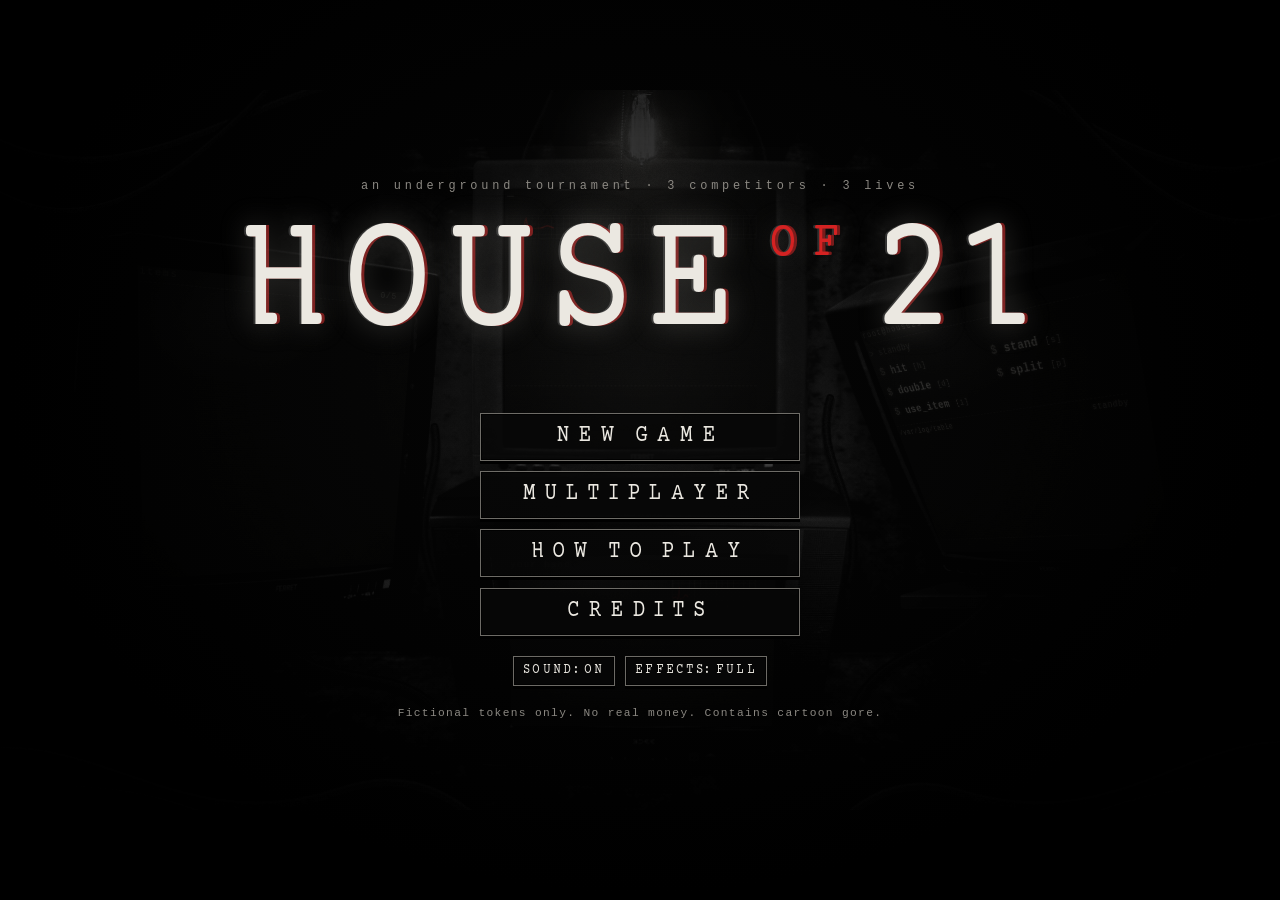
==== commit 38a712ff: "Basement overhaul: photo cut-out art, four TVs, swinging bulb, deaths - The room: your background, f" ====
--- a/index.html
+++ b/index.html
@@ -12,137 +12,129 @@
 
   <!-- =============================== THE ROOM =============================== -->
   <main id="room" class="room" aria-label="Game table">
-    <!-- Layer 1: basement background -->
-    <div id="layerBg" class="layer layer-bg" aria-hidden="true">
-      <div class="wall"></div>
-      <div class="pipe pipe-h p1"></div>
-      <div class="pipe pipe-h p2"></div>
-      <div class="pipe pipe-v p3"></div>
-      <div class="pipe pipe-v p4"></div>
-      <div class="jbox jb1"><span></span><span></span></div>
-      <div class="jbox jb2"><span></span></div>
-      <div class="bulb-cord"></div>
-      <div class="bulb"></div>
-      <div class="bulb-glow"></div>
-      <div class="floor"></div>
-    </div>
-
-    <!-- Layer 2: monitor frames (each monitor's screen content is layer 3) -->
-    <div id="layerFrames" class="layer layer-frames">
-      <div class="console" id="console">
-
-        <!-- MONITOR 1 — PLAYER STATUS (top left) -->
-        <section class="monitor" id="mon1" aria-label="Player status">
-          <div class="bezel">
-            <div class="screen"><div class="screen-inner">
-              <header class="scr-head"><span>PLAYER STATUS</span><span class="led"></span></header>
-              <div class="scr-body" id="livesBody"></div>
-            </div><div class="scanlines"></div><div class="glare"></div></div>
-            <div class="bezel-tag">MON&#8209;01</div>
-          </div>
-        </section>
-
-        <!-- MONITOR 2 — INVENTORY (bottom left) -->
-        <section class="monitor" id="mon2" aria-label="Inventory">
-          <div class="bezel">
-            <div class="screen"><div class="screen-inner">
-              <header class="scr-head"><span>INVENTORY</span><span class="scr-sub" id="invCount">0/5</span></header>
-              <div class="scr-body" id="invBody"></div>
-            </div><div class="scanlines"></div><div class="glare"></div></div>
-            <div class="bezel-tag">MON&#8209;02</div>
-          </div>
-        </section>
-
-        <!-- CENTER STACK -->
-        <div class="center-stack">
-          <!-- MONITOR 5 — OPPONENT (main center) -->
-          <section class="monitor monitor-main" id="mon5" aria-label="Opponent">
-            <div class="bezel">
-              <div class="screen"><div class="screen-inner">
-                <header class="scr-head opp-head">
-                  <span id="oppName">—</span>
-                  <span class="opp-lives" id="oppLivesTop"></span>
-                </header>
-                <div class="scr-body opp-stage" id="oppStage">
-                  <div class="opp-face" id="oppFace"></div>
-                  <div class="opp-speech" id="oppSpeech" aria-live="polite"></div>
-                  <div class="opp-cards" id="oppCards"></div>
-                  <div class="m5-overlay" id="m5Overlay" hidden></div>
-                </div>
-              </div><div class="scanlines"></div><div class="glare"></div></div>
-              <div class="bezel-tag">MON&#8209;05 · LIVE FEED</div>
-            </div>
-          </section>
-
-          <!-- MONITOR 6 — OPPONENT LOG (small center) -->
-          <section class="monitor monitor-log" id="mon6" aria-label="Opponent log">
-            <div class="bezel">
-              <div class="screen"><div class="screen-inner">
-                <header class="scr-head"><span>OPPONENT LOG</span><span class="scr-sub" id="logStatus">STANDBY</span></header>
-                <div class="scr-body log-body">
-                  <ol class="log-list" id="logList" aria-live="polite"></ol>
-                  <div class="log-footer" id="logFooter"></div>
-                </div>
-              </div><div class="scanlines"></div><div class="glare"></div></div>
-              <div class="bezel-tag">MON&#8209;06</div>
-            </div>
-          </section>
-        </div>
-
-        <!-- MONITOR 3 — PLAYER HAND (top right) -->
-        <section class="monitor" id="mon3" aria-label="Your hand">
-          <div class="bezel">
-            <div class="screen"><div class="screen-inner">
-              <header class="scr-head"><span>YOUR HAND</span><span class="scr-sub" id="handTotalTop"></span></header>
+    <div id="stage" class="stage">
+
+      <!-- Layer 1: the basement wall, floor, props and the cables behind the TVs -->
+      <div id="layerBg" class="layer layer-bg" aria-hidden="true">
+        <img class="bg-img" src="assets/bg.webp" alt="">
+        <img class="prop prop-barrel" src="assets/barrel.webp" alt="">
+        <img class="prop prop-table" src="assets/table.webp" alt="">
+        <canvas id="wiresBack" class="wires" width="1366" height="768"></canvas>
+      </div>
+
+      <!-- Layer 2: the four televisions -->
+      <div id="layerFrames" class="layer layer-frames">
+        <img class="tv-img" id="tvImgL" src="assets/tv-l.webp" alt="" data-tv="l">
+        <img class="tv-img" id="tvImgR" src="assets/tv-r.webp" alt="" data-tv="r">
+        <img class="tv-img" id="tvImgB" src="assets/tv-b.webp" alt="" data-tv="b">
+        <img class="tv-img" id="tvImgM" src="assets/tv-m.webp" alt="" data-tv="m">
+      </div>
+
+      <!-- The dark outside the bulb's light (moves with the bulb) -->
+      <div class="darkness-wrap" aria-hidden="true"><div id="darkness" class="darkness"></div><div id="blackout" class="blackout"></div></div>
+
+      <!-- Layer 3: what is on the screens (self-lit, so above the dark) -->
+      <div id="layerScreens" class="layer layer-screens">
+
+        <!-- LEFT TV — INVENTORY -->
+        <section class="scr" id="scrL" data-tv="l" aria-label="Inventory">
+          <div class="scr-content" id="mon2">
+            <header class="scr-head"><span>items</span><span class="scr-sub" id="invCount">0/5</span></header>
+            <div class="scr-body" id="invBody"></div>
+          </div>
+          <div class="scr-glass"></div>
+        </section>
+
+        <!-- MIDDLE TV — THE OPPONENT -->
+        <section class="scr" id="scrM" data-tv="m" aria-label="Opponent">
+          <div class="scr-content" id="mon5">
+            <header class="scr-head opp-head">
+              <span id="oppName">—</span>
+              <span class="opp-lives" id="oppLivesTop"></span>
+            </header>
+            <canvas class="ecg ecg-opp" id="ecgOpp" width="320" height="34" aria-hidden="true"></canvas>
+            <div class="scr-body opp-stage" id="oppStage">
+              <div class="opp-face" id="oppFace"></div>
+              <div class="opp-speech" id="oppSpeech" aria-live="polite"></div>
+              <div class="opp-cards" id="oppCards"></div>
+              <div class="death-layer" id="deathLayer" aria-hidden="true"></div>
+            </div>
+          </div>
+          <div class="scr-glass"></div>
+        </section>
+
+        <!-- BOTTOM TV — YOUR HAND + YOUR HEART -->
+        <section class="scr" id="scrB" data-tv="b" aria-label="Your hand">
+          <div class="scr-content" id="mon3">
+            <header class="scr-head"><span>your hand</span><span class="scr-sub" id="handTotalTop"></span></header>
+            <div class="hand-row">
               <div class="scr-body" id="handBody"></div>
-            </div><div class="scanlines"></div><div class="glare"></div></div>
-            <div class="bezel-tag">MON&#8209;03</div>
-          </div>
-        </section>
-
-        <!-- MONITOR 4 — PLAYER ACTIONS (bottom right) -->
-        <section class="monitor" id="mon4" aria-label="Actions">
-          <div class="bezel">
-            <div class="screen"><div class="screen-inner">
-              <header class="scr-head"><span>ACTIONS</span><span class="scr-sub" id="turnTag">—</span></header>
-              <div class="scr-body actions-body">
-                <div class="act-status" id="actStatus">STANDBY</div>
-                <div class="act-grid">
-                  <button class="key" id="btnHit" data-act="hit" data-tip="HIT [H] — draw another card.">HIT</button>
-                  <button class="key" id="btnStand" data-act="stand" data-tip="STAND [S] — lock your current hand.">STAND</button>
-                  <button class="key" id="btnDouble" data-act="double" data-tip="DOUBLE DOWN [D] — draw exactly one card and stand. The round costs 2 lives either way. Only on your first two cards.">DOUBLE<br>DOWN</button>
-                  <button class="key" id="btnSplit" data-act="split" data-tip="SPLIT [P] — your first two cards share a value: play them as two hands. Your best hand counts.">SPLIT</button>
-                  <button class="key key-wide" id="btnItem" data-act="item" data-tip="USE ITEM [I] — open your inventory.">USE ITEM</button>
-                </div>
-                <button class="key key-primary" id="btnPrimary" hidden>DEAL</button>
+              <div class="me-col" id="mon1">
+                <canvas class="ecg ecg-me" id="ecgMe" width="120" height="44" aria-hidden="true"></canvas>
+                <div class="me-stats" id="livesBody"></div>
               </div>
-            </div><div class="scanlines"></div><div class="glare"></div></div>
-            <div class="bezel-tag">MON&#8209;04</div>
-          </div>
-        </section>
-
-      </div>
-    </div>
-
-    <!-- Layer 4: foreground cables and shadows -->
-    <div id="layerFg" class="layer layer-fg" aria-hidden="true">
-      <svg class="fg-cables" viewBox="0 0 1440 900" preserveAspectRatio="none">
-        <path d="M-20 820 C 160 760, 240 900, 420 930" fill="none" stroke="#050505" stroke-width="18" stroke-linecap="round"/>
-        <path d="M-20 860 C 120 820, 260 940, 360 960" fill="none" stroke="#0b0b0a" stroke-width="10" stroke-linecap="round"/>
-        <path d="M1460 780 C 1280 760, 1240 880, 1060 940" fill="none" stroke="#060606" stroke-width="16" stroke-linecap="round"/>
-        <path d="M1460 40 C 1360 30, 1340 -10, 1280 -30" fill="none" stroke="#070707" stroke-width="12" stroke-linecap="round"/>
-      </svg>
-      <div class="vignette"></div>
-      <div class="dread"></div>
-    </div>
-
-    <div class="banner" id="banner" aria-live="polite"></div>
+            </div>
+          </div>
+          <div class="scr-glass"></div>
+        </section>
+
+        <!-- RIGHT TV — TERMINAL: ACTIONS + LOG -->
+        <section class="scr" id="scrR" data-tv="r" aria-label="Actions and log">
+          <div class="scr-content term" id="mon4">
+            <header class="scr-head"><span>root@house21:~$</span><span class="scr-sub" id="turnTag">—</span></header>
+            <div class="act-status" id="actStatus">standby</div>
+            <div class="act-grid" role="group" aria-label="Actions">
+              <button class="key cmd" id="btnHit" data-act="hit" data-tip="hit [h] — draw another card.">hit <i>[h]</i></button>
+              <button class="key cmd" id="btnStand" data-act="stand" data-tip="stand [s] — lock your current hand.">stand <i>[s]</i></button>
+              <button class="key cmd" id="btnDouble" data-act="double" data-tip="double down [d] — draw exactly one card and stand. the round costs 2 lives either way. only on your first two cards.">double <i>[d]</i></button>
+              <button class="key cmd" id="btnSplit" data-act="split" data-tip="split [p] — your first two cards share a value: play them as two hands. your best hand counts.">split <i>[p]</i></button>
+              <button class="key cmd" id="btnItem" data-act="item" data-tip="use item [i] — open your inventory.">use_item <i>[i]</i></button>
+            </div>
+            <button class="key key-primary cmd" id="btnPrimary" hidden>deal</button>
+            <div class="log-wrap" id="mon6">
+              <div class="log-head"><span>/var/log/table</span><span id="logStatus">standby</span></div>
+              <ol class="log-list" id="logList" aria-live="polite"></ol>
+              <div class="log-footer" id="logFooter"></div>
+            </div>
+          </div>
+          <div class="scr-glass"></div>
+        </section>
+      </div>
+
+      <!-- The bulb (swings, flickers, lights the middle) -->
+      <div id="bulbRig" class="bulb-rig" aria-hidden="true">
+        <div class="bulb-cord"></div>
+        <div class="beam" id="beam"></div>
+        <img class="bulb-img" id="bulbImg" src="assets/bulb.webp" alt="">
+        <div class="bulb-glow" id="bulbGlow"></div>
+      </div>
+
+      <!-- Layer 4: foreground cables, vignette -->
+      <div id="layerFg" class="layer layer-fg" aria-hidden="true">
+        <canvas id="wiresFront" class="wires" width="1366" height="768"></canvas>
+      </div>
+      <div class="vignette" aria-hidden="true"></div>
+      <div class="dread" aria-hidden="true"></div>
+      <div class="splatter" id="splatter" aria-hidden="true"></div>
+      <div class="banner" id="banner" aria-live="polite"></div>
+    </div>
+    <div class="grain" aria-hidden="true"></div>
   </main>
+
+  <!-- Close-up view of one TV -->
+  <div class="zoom" id="zoom" hidden role="dialog" aria-modal="true" aria-label="Close-up">
+    <div class="zoom-backdrop" id="zoomBack"></div>
+    <div class="zoom-tv">
+      <div class="zoom-screen" id="zoomScreen"></div>
+      <div class="zoom-glass"></div>
+      <button class="zoom-close key key-small" id="zoomClose" aria-label="Close close-up">back [esc]</button>
+    </div>
+  </div>
 
   <!-- ============================ FULL SCREENS ============================ -->
   <section class="screen-full" id="scrTitle" aria-label="Title">
     <div class="title-wrap">
-      <div class="title-kicker">AN UNDERGROUND TOURNAMENT · 3 COMPETITORS · 3 LIVES</div>
+      <div class="title-kicker">an underground tournament · 3 competitors · 3 lives</div>
       <h1 class="title-logo">HOUSE<span>OF</span>21</h1>
       <div class="title-menu">
         <button class="key key-menu" id="tContinue" hidden>CONTINUE</button>
@@ -155,7 +147,7 @@
         <button class="key key-small" id="tSound">SOUND: ON</button>
         <button class="key key-small" id="tFx">EFFECTS: FULL</button>
       </div>
-      <p class="title-note">Fictional tokens only. No real money. Works offline.</p>
+      <p class="title-note">Fictional tokens only. No real money. Contains cartoon gore.</p>
     </div>
   </section>
 
@@ -201,11 +193,25 @@
   <!-- Menu button (in-game) -->
   <button class="menu-btn" id="menuBtn" hidden aria-label="Menu" data-tip="MENU [Esc]">≡</button>
 
+  <!-- Intermission / dossier panel (a large CRT over the room) -->
+  <div class="m5-overlay" id="m5Overlay" hidden></div>
+
   <div class="modal-root" id="modalRoot" hidden></div>
   <div class="tooltip" id="tooltip" role="tooltip" hidden></div>
   <canvas id="staticCanvas" class="static-canvas" aria-hidden="true"></canvas>
 </div>
 
+<!-- The fisheye: a displacement map that bends each screen like curved glass -->
+<svg class="svg-defs" width="0" height="0" aria-hidden="true" focusable="false">
+  <defs>
+    <filter id="fisheye" x="0" y="0" width="1" height="1" color-interpolation-filters="sRGB">
+      <feImage id="fishMap" result="map" x="0" y="0" width="100%" height="100%" preserveAspectRatio="none"/>
+      <feDisplacementMap in="SourceGraphic" in2="map" id="fishDisp" scale="22" xChannelSelector="R" yChannelSelector="G"/>
+    </filter>
+  </defs>
+</svg>
+
+<script src="assets/art.js"></script>
 <script src="config.js"></script>
 <script src="cards.js"></script>
 <script src="items.js"></script>
@@ -213,6 +219,8 @@
 <script src="story.js"></script>
 <script src="face.js"></script>
 <script src="fx.js"></script>
+<script src="scene.js"></script>
+<script src="death.js"></script>
 <script src="ui.js"></script>
 <script src="net.js"></script>
 <script src="mp.js"></script>
--- a/style.css
+++ b/style.css
@@ -1,409 +1,395 @@
 /* ==========================================================================
    HOUSE OF 21 — style.css
-   A dark basement console of six CRT monitors. Single dark look by design.
-   Layout: 3-column grid (status/inventory | opponent feed + log | hand/actions)
-   that restacks into a scrolling column on small or short screens.
-   No web fonts, no external assets: ChromeOS ships Cousine for Courier New.
+   A basement lit by one swinging bulb. Four photographed TVs; the game is
+   drawn onto their glass (scene.js bends each screen into place). Black,
+   white and greys, with red for anything that matters.
    ========================================================================== */
+@font-face {
+  font-family: "Mechanical";
+  src: url(assets/mechanical.woff) format("woff");
+  font-weight: 400 900;
+  font-display: swap;
+}
 :root {
   color-scheme: dark;
-  /* palette */
-  --ink: #060706;
-  --char: #111311;
-  --steel: #1c1f1c;
-  --bezel: #282b27;
-  --grey: #5a615a;
-  --dirty: #d6d1bf;
-  --phos: #a8c9a0;
-  --phos-dim: #66816a;
-  --phos-faint: rgba(168, 201, 160, 0.16);
-  --green: #2f4a37;
-  --red: #b4493e;
-  --red-dim: #5e2722;
-  --amber: #d9b45f;
-  --screen: #0a120c;
-  --card: #d8d3c1;
-  --card-ink: #1b1b1a;
-  --card-red: #9a352c;
+  /* palette: black and white, red for detail */
+  --ink: #050505;
+  --char: #0e0e0e;
+  --steel: #191919;
+  --bezel: #242424;
+  --grey: #6d6b67;
+  --dirty: #ebe8e1;
+  --phos: #d2cfc7;
+  --phos-dim: #8b8882;
+  --phos-faint: rgba(230, 225, 215, 0.15);
+  --green: #2b2b2b;
+  --red: #d42222;
+  --red-dim: #4d0a0a;
+  --amber: #e5332b;
+  --screen: #070707;
+  --card: #d8d5cd;
+  --card-ink: #101010;
+  --card-red: #c4201b;
   /* type */
+  --display: "Mechanical", "Arial Narrow", "Roboto Condensed", "Liberation Sans Narrow", sans-serif;
   --mono: "Cousine", "Courier New", Courier, "Liberation Mono", "DejaVu Sans Mono", monospace;
-  --display: "Cousine", "Courier New", Courier, monospace;
-  /* runtime */
   --sx: 0px;
   --sy: 0px;
-  --cw: 56px;
+  --cw: 52px;
+  --hand: url(assets/hand-open.png) 14 2, auto;
+  --fist: url(assets/hand-grab.png) 9 3, auto;
 }
 
 * { box-sizing: border-box; }
 [hidden] { display: none !important; }
-html { height: 100%; font-size: clamp(12px, 1.75vh, 16px); }
+html { height: 100%; font-size: clamp(13px, 1.9vh, 17px); }
 body {
   margin: 0; height: 100%; overflow: hidden;
   background: var(--ink); color: var(--dirty);
-  font-family: var(--mono); line-height: 1.35;
+  font-family: var(--display); line-height: 1.3; letter-spacing: 0.04em;
   -webkit-font-smoothing: antialiased;
   -webkit-tap-highlight-color: transparent;
-}
+  cursor: var(--hand);
+}
+button, a, label, select, .slot, .card, .pick, .irow, .key, .tv-img { cursor: var(--hand); }
+input[type="text"], input:not([type]), textarea { cursor: text; }
+body.grabbing, body.grabbing * { cursor: var(--fist) !important; }
 button { font-family: inherit; }
-:focus-visible { outline: 2px solid var(--amber); outline-offset: 2px; }
-
-/* ============================ ROOM + LAYERS ============================ */
-.room { position: fixed; top: 0; right: 0; bottom: 0; left: 0; overflow: hidden; overflow: clip; }
-.layer { position: absolute; top: 0; right: 0; bottom: 0; left: 0; }
-.layer-bg { z-index: 0; transform: scale(1.04); }
+:focus-visible { outline: 2px solid var(--red); outline-offset: 2px; }
+.icon { display: none !important; }          /* items are words, not drawings */
+.svg-defs { position: absolute; width: 0; height: 0; overflow: hidden; }
+
+/* ================================ THE ROOM ================================ */
+.room { position: fixed; top: 0; right: 0; bottom: 0; left: 0; overflow: hidden; background: #000; }
+.stage { position: absolute; left: 0; top: 0; width: 1366px; height: 768px; transform-origin: 0 0; overflow: hidden; }
+.layer { position: absolute; left: 0; top: 0; width: 1366px; height: 768px; will-change: transform; }
+.layer-bg { z-index: 1; }
+.bg-img { position: absolute; left: -24px; top: -14px; width: 1414px; height: 795px; }
+.prop { position: absolute; filter: brightness(0.85) drop-shadow(0 16px 18px rgba(0, 0, 0, 0.85)); }
+.prop-barrel { left: 112px; top: 522px; height: 228px; }
+.prop-table { left: 952px; top: 520px; width: 340px; }
+.wires { position: absolute; left: 0; top: 0; width: 1366px; height: 768px; }
 .layer-frames { z-index: 2; }
-.layer-fg { z-index: 3; pointer-events: none; transform: scale(1.06); }
-
-.wall {
-  position: absolute; top: -4%; right: -4%; bottom: -4%; left: -4%;
+.tv-img { position: absolute; filter: drop-shadow(0 20px 22px rgba(0, 0, 0, 0.85)); transition: filter 0.2s; user-select: none; -webkit-user-drag: none; }
+.tv-img:hover { filter: drop-shadow(0 20px 22px rgba(0, 0, 0, 0.85)) brightness(1.25); }
+
+.darkness-wrap { position: absolute; left: 0; top: 0; width: 1366px; height: 768px; z-index: 3; pointer-events: none; overflow: hidden; }
+.darkness {
+  position: absolute; left: 0; top: 0; width: 2732px; height: 1536px; will-change: transform;
+  background: radial-gradient(ellipse 600px 560px at 50% 50%, rgba(0, 0, 0, 0) 0%, rgba(0, 0, 0, 0.1) 36%, rgba(0, 0, 0, 0.6) 64%, rgba(0, 0, 0, 0.88) 84%, rgba(0, 0, 0, 0.94) 100%);
+}
+.blackout { position: absolute; top: 0; right: 0; bottom: 0; left: 0; background: #000; opacity: 0; }
+
+.layer-screens { z-index: 4; }
+.scr { position: absolute; left: 0; top: 0; transform-origin: 0 0; overflow: hidden; background: #060606; }
+.scr-content {
+  position: absolute; left: 0; top: 0; display: flex; flex-direction: column;
+  padding: 10px 13px 9px; color: var(--phos); transform-origin: 0 0;
+  text-shadow: 0 0 6px rgba(235, 230, 220, 0.28);
+}
+body.fx-full .scr-content { filter: url(#fisheye); }
+.scr-glass, .zoom-glass {
+  position: absolute; top: 0; right: 0; bottom: 0; left: 0; pointer-events: none;
   background:
-    radial-gradient(ellipse 55% 45% at 50% 4%, rgba(217, 180, 95, 0.12), transparent 70%),
-    repeating-linear-gradient(0deg, rgba(0, 0, 0, 0.28) 0 2px, transparent 2px 86px),
-    repeating-linear-gradient(90deg, rgba(0, 0, 0, 0.2) 0 2px, transparent 2px 172px),
-    radial-gradient(ellipse at 30% 70%, rgba(47, 74, 55, 0.12), transparent 60%),
-    linear-gradient(#1b1c19, #0e0f0d 55%, #070807);
-}
-.pipe { position: absolute; border-radius: 10px; box-shadow: 0 6px 14px rgba(0, 0, 0, 0.6); }
-.pipe-h { height: 16px; background: linear-gradient(#3a3d38, #1d1f1c 55%, #0b0c0b); }
-.pipe-v { width: 14px; background: linear-gradient(90deg, #353833, #1b1d1a 55%, #0a0b0a); }
-.p1 { top: 1.6%; left: -2%; right: -2%; }
-.p2 { top: 3.4%; left: 8%; width: 30%; height: 10px; opacity: 0.8; }
-.p3 { top: -2%; bottom: -2%; left: 0.6%; }
-.p4 { top: -2%; height: 40%; right: 1.2%; }
-.jbox { position: absolute; width: 46px; height: 58px; background: linear-gradient(#2b2e2a, #151714); border: 1px solid #000; border-radius: 3px; }
-.jbox span { display: block; width: 6px; height: 6px; margin: 10px auto 0; border-radius: 50%; background: var(--red-dim); box-shadow: 0 0 6px var(--red); }
-.jbox span + span { background: var(--green); box-shadow: 0 0 6px #5c9a6a; }
-.jb1 { top: 46%; left: 0.3%; }
-.jb2 { top: 18%; right: 0.2%; }
-.bulb-cord { position: absolute; top: 0; left: 50%; width: 2px; height: 2.2vh; background: #0b0b0a; }
-.bulb { position: absolute; top: 2.1vh; left: calc(50% - 7px); width: 14px; height: 14px; border-radius: 50%; background: #f1dc9b; box-shadow: 0 0 18px 6px rgba(241, 220, 155, 0.5); }
-.bulb-glow { position: absolute; top: -30vh; left: 50%; width: 120vh; height: 80vh; margin-left: -60vh; background: radial-gradient(ellipse at 50% 40%, rgba(217, 180, 95, 0.1), transparent 60%); animation: bulb 7s infinite steps(1); }
-.floor { position: absolute; left: -4%; right: -4%; bottom: -4%; height: 7vh; background: linear-gradient(#1d201c, #0a0b0a); border-top: 1px solid #2d302b; }
-@keyframes bulb { 0%, 100% { opacity: 1; } 47% { opacity: 1; } 48% { opacity: 0.55; } 49% { opacity: 1; } 83% { opacity: 0.8; } 84% { opacity: 1; } }
-
-.fg-cables { position: absolute; top: 0; left: 0; width: 100%; height: 100%; }
-.vignette { position: absolute; top: 0; right: 0; bottom: 0; left: 0; background: radial-gradient(ellipse at 50% 45%, transparent 55%, rgba(0, 0, 0, 0.75) 100%); }
-.dread { position: absolute; top: 0; right: 0; bottom: 0; left: 0; opacity: 0; transition: opacity 1.2s; background: radial-gradient(ellipse at 50% 50%, transparent 40%, rgba(94, 39, 34, 0.55) 100%); }
-body.uneasy .dread { opacity: 0.35; }
-body.critical .dread { opacity: 1; animation: pulse 2.6s ease-in-out infinite; }
-body.critical .bulb-glow { opacity: 0.5; animation-duration: 2.5s; }
-@keyframes pulse { 50% { opacity: 0.7; } }
-
-/* =============================== CONSOLE =============================== */
-.console {
-  position: absolute; top: 5.2vh; bottom: 2.6vh;
-  left: max(16px, 2.2vw); right: max(16px, 2.2vw);
-  display: grid;
-  grid-template-columns: minmax(0, 1fr) minmax(0, 1.45fr) minmax(0, 1fr);
-  grid-template-rows: minmax(0, 1fr) minmax(0, 1fr);
-  grid-column-gap: 1.4vw; grid-row-gap: 1.8vh;
-}
-#mon1 { grid-column: 1; grid-row: 1; }
-#mon2 { grid-column: 1; grid-row: 2; }
-#mon3 { grid-column: 3; grid-row: 1; }
-#mon4 { grid-column: 3; grid-row: 2; }
-.center-stack { grid-column: 2; grid-row: 1 / span 2; display: flex; flex-direction: column; align-items: center; min-height: 0; min-width: 0; }
-#mon5 { flex: 1 1 66%; width: 100%; min-height: 0; }
-#mon6 { flex: 0 0 31%; width: 80%; margin-top: 1.6vh; min-height: 0; }
-
-/* =============================== MONITOR =============================== */
-.monitor { position: relative; display: flex; min-width: 0; min-height: 0; }
-.bezel {
-  flex: 1; display: flex; position: relative; min-width: 0; min-height: 0;
-  padding: clamp(7px, 1.3vh, 15px) clamp(7px, 1vw, 16px) clamp(16px, 2.6vh, 28px);
-  border-radius: 14px;
-  background: linear-gradient(160deg, #30332e, #1b1d1a 45%, #121311);
-  box-shadow: 0 0 0 1px #000, inset 0 1px 0 rgba(255, 255, 255, 0.07), inset 0 -3px 8px rgba(0, 0, 0, 0.7), 0 14px 30px rgba(0, 0, 0, 0.75);
-}
-.monitor-main .bezel { padding-bottom: clamp(18px, 3vh, 30px); border-radius: 18px; }
-.bezel-tag {
-  position: absolute; bottom: clamp(3px, 0.6vh, 7px); left: 0; right: 0;
-  text-align: center; font-size: 0.56rem; letter-spacing: 0.3em; color: var(--grey);
-}
-.bezel-tag::after { content: ""; display: inline-block; width: 5px; height: 5px; margin-left: 8px; border-radius: 50%; background: #3f9a57; box-shadow: 0 0 5px #3f9a57; vertical-align: middle; }
-.screen {
-  flex: 1; position: relative; overflow: hidden; min-width: 0; min-height: 0;
-  border-radius: 20px / 26px;
-  background: radial-gradient(ellipse at 50% 45%, #142219 0%, var(--screen) 65%, #040705 100%);
-  box-shadow: inset 0 0 28px rgba(0, 0, 0, 0.95), inset 0 0 2px rgba(168, 201, 160, 0.35), 0 0 22px rgba(120, 170, 120, 0.07);
-}
-.screen::after {
-  content: ""; position: absolute; top: 0; right: 0; bottom: 0; left: 0; pointer-events: none; z-index: 7;
-  background: rgba(168, 201, 160, 0.035);
-  animation: flicker 5.5s infinite steps(1);
-}
-@keyframes flicker { 0% { opacity: 1; } 31% { opacity: 0.4; } 32% { opacity: 1; } 67% { opacity: 0.75; } 68% { opacity: 1; } }
-.screen-inner {
-  position: absolute; top: 0; right: 0; bottom: 0; left: 0;
-  display: flex; flex-direction: column;
-  padding: clamp(6px, 1.2vh, 14px) clamp(8px, 1vw, 16px);
-  color: var(--phos);
-  text-shadow: 0 0 6px rgba(140, 200, 140, 0.32);
-  transform: translate(var(--sx), var(--sy));
-}
-.scanlines {
-  position: absolute; top: 0; right: 0; bottom: 0; left: 0; pointer-events: none; z-index: 5;
-  background: repeating-linear-gradient(to bottom, rgba(0, 0, 0, 0.24) 0, rgba(0, 0, 0, 0.24) 1px, transparent 1px, transparent 3px);
-}
-.glare {
-  position: absolute; top: 0; right: 0; bottom: 0; left: 0; pointer-events: none; z-index: 6; border-radius: inherit;
-  background: radial-gradient(ellipse 70% 40% at 28% 6%, rgba(255, 255, 255, 0.075), transparent 70%), linear-gradient(115deg, transparent 62%, rgba(255, 255, 255, 0.025) 63%, transparent 72%);
-}
-body.critical .scanlines { background: repeating-linear-gradient(to bottom, rgba(40, 0, 0, 0.3) 0, rgba(40, 0, 0, 0.3) 1px, transparent 1px, transparent 3px); }
-
-.monitor.glitch .screen-inner { transform: translate(calc(var(--sx) + 4px), var(--sy)) skewX(-3deg); opacity: 0.85; }
-.monitor.glitch .screen::before {
-  content: ""; position: absolute; left: 0; right: 0; top: 38%; height: 14%; z-index: 8; pointer-events: none;
-  background: repeating-linear-gradient(90deg, rgba(168, 201, 160, 0.18) 0 3px, transparent 3px 7px);
-}
-.monitor.hurt-flash .screen { animation: hurt 0.7s; }
-@keyframes hurt { 0%, 40% { box-shadow: inset 0 0 60px rgba(180, 73, 62, 0.9); } 100% { box-shadow: inset 0 0 28px rgba(0, 0, 0, 0.95); } }
-body.shake .layer-frames .console { animation: shake 0.42s; }
-@keyframes shake { 20% { transform: translate(-5px, 2px); } 40% { transform: translate(4px, -3px); } 60% { transform: translate(-3px, 1px); } 80% { transform: translate(2px, 0); } }
-
+    radial-gradient(ellipse 60% 34% at 30% 10%, rgba(255, 255, 255, 0.09), transparent 70%),
+    radial-gradient(ellipse at 50% 50%, transparent 58%, rgba(0, 0, 0, 0.72) 100%),
+    repeating-linear-gradient(to bottom, rgba(0, 0, 0, 0.26) 0 1px, transparent 1px 3px);
+}
+.scr-glass::after, .zoom-glass::after {
+  content: ""; position: absolute; top: 0; right: 0; bottom: 0; left: 0;
+  background: rgba(235, 230, 220, 0.03); animation: flicker 5.5s infinite steps(1);
+}
+@keyframes flicker { 0% { opacity: 1; } 31% { opacity: 0.3; } 32% { opacity: 1; } 67% { opacity: 0.7; } 68% { opacity: 1; } }
+.scr.zoomed-away { background: #0b0b0b; }
+.scr.zoomed-away::before {
+  content: "close-up"; position: absolute; top: 46%; left: 0; right: 0; text-align: center;
+  font: 700 18px var(--mono); color: var(--phos-dim); letter-spacing: 0.3em; text-transform: lowercase;
+}
+.scr.glitch .scr-content, .scr-content.glitch { transform: translateX(4px) skewX(-3deg); opacity: 0.85; }
+
+.bulb-rig { position: absolute; left: 0; top: 0; width: 0; height: 0; z-index: 5; pointer-events: none; transform-origin: 0 0; will-change: transform; }
+.bulb-cord { position: absolute; left: -1px; top: 0; width: 2px; background: #080808; }
+.bulb-img { position: absolute; max-width: none; filter: drop-shadow(0 0 4px rgba(255, 250, 235, 0.25)); }
+.bulb-glow {
+  position: absolute; left: -130px; width: 260px; height: 260px; margin-top: -130px;
+  background: radial-gradient(circle, rgba(255, 252, 240, 0.7) 0%, rgba(255, 246, 228, 0.22) 22%, rgba(255, 246, 228, 0.06) 45%, transparent 66%);
+  mix-blend-mode: screen;
+}
+.beam {
+  position: absolute; left: -460px; width: 920px; height: 820px; margin-top: 10px;
+  background:
+    radial-gradient(ellipse 22% 100% at 50% 0, rgba(255, 248, 232, 0.13), rgba(255, 248, 232, 0) 70%),
+    radial-gradient(ellipse 48% 92% at 50% 0, rgba(255, 248, 232, 0.07), rgba(255, 248, 232, 0) 75%);
+  mix-blend-mode: screen;
+}
+
+.layer-fg { z-index: 6; pointer-events: none; }
+.vignette { position: absolute; top: 0; right: 0; bottom: 0; left: 0; z-index: 7; pointer-events: none; background: radial-gradient(ellipse at 50% 46%, transparent 52%, rgba(0, 0, 0, 0.82) 100%); }
+.dread { position: absolute; top: 0; right: 0; bottom: 0; left: 0; z-index: 8; pointer-events: none; opacity: 0; transition: opacity 1.2s; background: radial-gradient(ellipse at 50% 50%, transparent 38%, rgba(110, 0, 0, 0.5) 100%); }
+body.uneasy .dread { opacity: 0.4; }
+body.critical .dread { opacity: 1; animation: pulse 1.6s ease-in-out infinite; }
+@keyframes pulse { 50% { opacity: 0.6; } }
+body.you-died .dread { opacity: 1; animation: none; transition: opacity 2.4s; background: radial-gradient(ellipse at 50% 50%, rgba(60, 0, 0, 0.55), rgba(0, 0, 0, 0.96) 70%); }
+
+.splatter { position: absolute; top: 0; right: 0; bottom: 0; left: 0; z-index: 9; pointer-events: none; overflow: hidden; }
+.spl { position: absolute; }
+.spl-blob { width: 340px; opacity: 0.9; animation: splat 0.16s steps(3); transition: opacity 1.8s; }
+.spl-blob.fade { opacity: 0; }
+.spl-drips { left: -2%; top: 0; width: 104%; height: 70%; object-fit: fill; animation: run 2.6s steps(12) forwards; }
+@keyframes splat { from { transform: translate(-50%, -50%) scale(0.2); } }
+@keyframes run { from { clip-path: inset(0 0 100% 0); } to { clip-path: inset(0 0 0 0); } }
+
+.grain {
+  position: absolute; top: -50%; left: -50%; width: 200%; height: 200%; z-index: 20; pointer-events: none;
+  background: url(assets/grain.webp); opacity: 0.09; mix-blend-mode: overlay;
+  animation: grain 0.6s steps(6) infinite;
+}
+@keyframes grain { 0% { transform: translate(0, 0); } 20% { transform: translate(-5%, 3%); } 40% { transform: translate(3%, -6%); } 60% { transform: translate(-7%, 1%); } 80% { transform: translate(6%, 5%); } 100% { transform: translate(0, 0); } }
+
+.stage.shake { animation: shake 0.42s; }
+@keyframes shake { 20% { transform-origin: 0 0; margin-left: -6px; margin-top: 3px; } 40% { margin-left: 5px; margin-top: -4px; } 60% { margin-left: -3px; margin-top: 2px; } 80% { margin-left: 2px; margin-top: 0; } }
+
+/* ============================== SCREEN TEXT ============================== */
 .scr-head {
-  display: flex; justify-content: space-between; align-items: center; gap: 8px;
-  font-size: 0.7rem; letter-spacing: 0.2em; color: var(--phos-dim);
-  border-bottom: 1px dashed var(--phos-faint); padding-bottom: 0.3rem; margin-bottom: 0.45rem;
-  flex: 0 0 auto; white-space: nowrap; overflow: hidden;
+  display: flex; justify-content: space-between; align-items: center; gap: 8px; flex: 0 0 auto;
+  font-family: var(--mono); font-size: 11px; letter-spacing: 0.16em; text-transform: lowercase; color: var(--phos-dim);
+  border-bottom: 1px dashed var(--phos-faint); padding-bottom: 4px; margin-bottom: 6px; white-space: nowrap; overflow: hidden;
 }
 .scr-head > span:first-child { overflow: hidden; text-overflow: ellipsis; }
-.scr-sub { color: var(--phos); letter-spacing: 0.12em; }
-.led { width: 7px; height: 7px; border-radius: 50%; background: var(--red); box-shadow: 0 0 6px var(--red); }
+.scr-sub { color: var(--phos); letter-spacing: 0.1em; }
 .scr-body { flex: 1 1 auto; position: relative; min-height: 0; display: flex; flex-direction: column; }
 .amber { color: var(--amber); }
 .red { color: var(--red); font-style: normal; }
 .dim { opacity: 0.7; }
-
-/* ============================ M1: STATUS ============================== */
-.lives-row { display: flex; gap: clamp(4px, 0.7vw, 10px); margin: 0.2rem 0 0.5rem; }
-.life .heart { width: clamp(22px, 4.6vh, 46px); height: auto; display: block; }
-.life.on .heart path { fill: var(--red); stroke: #e07a6d; stroke-width: 1; filter: drop-shadow(0 0 4px rgba(180, 73, 62, 0.7)); }
-.life.off .heart path { fill: transparent; stroke: var(--phos-dim); stroke-width: 1.2; stroke-dasharray: 2 2; opacity: 0.55; }
-.life.just-off .heart path { animation: lifeoff 1.1s; }
-@keyframes lifeoff { 0%, 30%, 50% { fill: var(--red); opacity: 1; } 20%, 40%, 60% { fill: transparent; } 100% { fill: transparent; } }
-.life.mini .heart { width: clamp(12px, 1.9vh, 18px); }
-.stat-grid { display: grid; grid-template-columns: auto 1fr; gap: 0.15rem 0.9rem; margin: 0; font-size: 0.82rem; font-variant-numeric: tabular-nums; }
-.stat-grid dt { color: var(--phos-dim); letter-spacing: 0.15em; }
-.stat-grid dd { margin: 0; }
-.effects { list-style: none; margin: 0.5rem 0 0; padding: 0; font-size: 0.64rem; letter-spacing: 0.06em; overflow: auto; min-height: 0; }
-.effects li { padding: 1px 0 1px 10px; position: relative; }
-.effects li::before { content: "\25B8"; position: absolute; left: 0; }
+.ecg { display: block; width: 100%; image-rendering: pixelated; border: 1px solid rgba(230, 225, 215, 0.1); }
+
+/* ------------------------------ LEFT: ITEMS ------------------------------ */
+.inv-grid { flex: 1 1 auto; min-height: 0; display: grid; grid-template-columns: repeat(2, minmax(0, 1fr)); grid-auto-rows: minmax(0, 1fr); gap: 7px; }
+.slot {
+  position: relative; min-height: 0; display: flex; flex-direction: column; align-items: flex-start; justify-content: center; gap: 3px;
+  padding: 6px 8px 8px; border: 1px solid var(--phos-faint); background: rgba(0, 0, 0, 0.35);
+  color: var(--phos); text-align: left; font-family: var(--display); transition: background 0.12s, border-color 0.12s;
+}
+.slot-name { font-size: 17px; line-height: 1.02; letter-spacing: 0.06em; max-width: 100%; overflow: hidden; color: var(--rc, var(--phos)); }
+.slot-key { position: absolute; top: 3px; right: 6px; font: 10px var(--mono); opacity: 0.55; }
+.slot.usable { border-color: rgba(235, 230, 220, 0.5); box-shadow: inset 0 0 14px rgba(235, 230, 220, 0.12); }
+.slot.usable .slot-key { color: var(--red); opacity: 1; }
+.slot:hover:not(.empty) { background: rgba(235, 230, 220, 0.12); border-color: var(--dirty); }
+.slot.empty { border-style: dashed; opacity: 0.35; }
+.slot.empty .slot-name { font-size: 13px; color: var(--phos-dim); }
+.inv-hint { display: flex; align-items: center; justify-content: center; text-align: center; padding: 4px; font: 10px/1.5 var(--mono); letter-spacing: 0.08em; color: var(--phos-dim); text-transform: lowercase; min-height: 0; }
+
+/* ------------------------------ CARDS ------------------------------ */
+.card {
+  position: relative; flex: 0 0 auto; display: inline-block;
+  width: var(--cw); height: calc(var(--cw) * 1.4); border-radius: calc(var(--cw) * 0.08);
+  background: url(assets/card-front.webp) center / 100% 100% no-repeat;
+  color: #f1eee8; text-shadow: 0 1px 0 rgba(0, 0, 0, 0.7);
+  font-family: var(--display); font-weight: 700;
+  filter: drop-shadow(0 3px 5px rgba(0, 0, 0, 0.7));
+}
+.card.red { color: #ff3a30; text-shadow: 0 1px 0 rgba(0, 0, 0, 0.8), 0 0 6px rgba(255, 40, 30, 0.35); }
+.card .c-tl { position: absolute; top: 7%; left: 11%; font-size: calc(var(--cw) * 0.3); line-height: 0.95; display: flex; flex-direction: column; align-items: center; }
+.card .c-tl i { font-style: normal; font-size: 0.75em; font-family: var(--mono); }
+.card .c-mid { position: absolute; top: 52%; left: 50%; transform: translate(-50%, -50%); font-size: calc(var(--cw) * 0.56); line-height: 1; font-family: var(--mono); }
+.card .c-br { position: absolute; bottom: 7%; right: 11%; font-size: calc(var(--cw) * 0.22); transform: rotate(180deg); }
+.card .modtag { position: absolute; bottom: -3px; left: 50%; transform: translateX(-50%); background: var(--red); color: #fff; font-size: calc(var(--cw) * 0.2); padding: 0 4px; }
+.card.cut { filter: drop-shadow(0 3px 5px rgba(0, 0, 0, 0.7)) brightness(0.8); }
+.card.wild { color: var(--red); }
+.card.smuggled::after { content: "C"; position: absolute; top: 3px; right: 4px; font-size: calc(var(--cw) * 0.16); color: #fff; background: var(--red); padding: 0 3px; }
+.card.back { background-image: url(assets/card-back.webp); display: inline-flex; align-items: center; justify-content: center; }
+.back-mark { display: none; }
+.card.deal-in { animation: deal 0.3s steps(4); }
+@keyframes deal { from { transform: translate(-30px, -50px) rotate(-10deg); opacity: 0; } to { transform: none; opacity: 1; } }
+.card.small { --cw: 30px; }
+.card.tiny { --cw: 28px; }
+.card.big { --cw: 76px; }
+.card.xrayed { outline: 2px solid var(--dirty); box-shadow: 0 0 14px rgba(235, 230, 220, 0.6); }
+.card.revealed { animation: flip 0.4s steps(4); }
+@keyframes flip { 0% { transform: scaleX(0.05); } 100% { transform: none; } }
+.card.mystery .back-mark { display: block; border: none; color: var(--red); font-size: calc(var(--cw) * 0.55); text-shadow: 0 0 8px rgba(255, 30, 30, 0.6); }
+.card.doll { filter: drop-shadow(0 3px 5px rgba(0, 0, 0, 0.7)) sepia(0.4) hue-rotate(-30deg); }
+
+/* ------------------------------ BOTTOM: HAND ------------------------------ */
+.hand-row { flex: 1 1 auto; min-height: 0; display: flex; gap: 10px; }
+#handBody { flex: 1 1 auto; min-width: 0; }
+.me-col { flex: 0 0 104px; display: flex; flex-direction: column; gap: 5px; min-height: 0; }
+.ecg-me { height: 40px; }
+.me-stats { font: 10px/1.35 var(--mono); text-transform: lowercase; color: var(--phos-dim); overflow: hidden; min-height: 0; }
+.me-stats b { color: var(--dirty); font-weight: 700; }
+.me-stats .lv { font: 700 15px var(--display); color: var(--red); letter-spacing: 0.08em; text-transform: uppercase; }
+.effects { list-style: none; margin: 3px 0 0; padding: 0; }
+.effects li { padding-left: 8px; position: relative; }
+.effects li::before { content: ">"; position: absolute; left: 0; }
 .fx-good { color: var(--phos); }
-.fx-bad { color: var(--red); }
-.fx-warn { color: var(--amber); }
-.warn-line { color: var(--red); font-size: 0.7rem; letter-spacing: 0.12em; margin: 0.5rem 0 0; animation: blink 1.4s steps(1) infinite; }
-@keyframes blink { 50% { opacity: 0.35; } }
-
-/* ============================ M2: INVENTORY ============================ */
-.inv-grid { flex: 1 1 auto; min-height: 0; display: grid; grid-template-columns: repeat(3, minmax(0, 1fr)); grid-auto-rows: minmax(0, 1fr); gap: clamp(4px, 0.7vh, 8px); }
-.slot {
-  position: relative; min-height: 0; display: flex; flex-direction: column; align-items: center; justify-content: center; gap: 2px;
-  padding: 4px; border: 1px solid var(--phos-faint); border-radius: 6px; background: rgba(0, 0, 0, 0.25);
-  color: var(--phos-dim); font-size: 0.58rem; letter-spacing: 0.05em; text-align: center; cursor: pointer;
-  transition: border-color 0.15s, background 0.15s;
-}
-.slot .icon { width: clamp(20px, 4.4vh, 38px); height: clamp(20px, 4.4vh, 38px); }
-.slot.usable { color: var(--phos); border-color: rgba(168, 201, 160, 0.55); box-shadow: inset 0 0 12px rgba(168, 201, 160, 0.15); }
-.slot:hover:not(.empty) { background: rgba(168, 201, 160, 0.1); border-color: var(--phos); }
-.slot.empty { border-style: dashed; opacity: 0.4; cursor: default; }
-.slot-key { position: absolute; top: 2px; left: 5px; font-size: 0.55rem; opacity: 0.6; }
-.slot-name { line-height: 1.1; max-width: 100%; overflow: hidden; }
-.inv-hint { display: flex; align-items: center; justify-content: center; text-align: center; padding: 4px; font-size: 0.58rem; line-height: 1.4; letter-spacing: 0.1em; color: var(--phos-dim); min-height: 0; }
-
-/* ============================ CARDS ============================ */
-.card {
-  position: relative; flex: 0 0 auto;
-  width: var(--cw); height: calc(var(--cw) * 1.4);
-  border-radius: calc(var(--cw) * 0.1);
-  background: linear-gradient(160deg, #e4dfcd, var(--card) 60%, #bdb7a3);
-  color: var(--card-ink); text-shadow: none;
-  box-shadow: 0 3px 8px rgba(0, 0, 0, 0.6), inset 0 0 0 1px rgba(0, 0, 0, 0.25);
-  font-weight: 700; display: inline-block; cursor: default;
-}
-.card.red { color: var(--card-red); }
-.card .c-tl { position: absolute; top: 5%; left: 8%; font-size: calc(var(--cw) * 0.26); line-height: 0.95; display: flex; flex-direction: column; align-items: center; }
-.card .c-tl i { font-style: normal; font-size: 0.85em; }
-.card .c-mid { position: absolute; top: 50%; left: 50%; transform: translate(-50%, -50%); font-size: calc(var(--cw) * 0.52); line-height: 1; }
-.card .c-br { position: absolute; bottom: 5%; right: 8%; font-size: calc(var(--cw) * 0.2); transform: rotate(180deg); }
-.card .modtag { position: absolute; bottom: -2px; left: 50%; transform: translateX(-50%); background: var(--red-dim); color: var(--dirty); font-size: calc(var(--cw) * 0.2); padding: 0 4px; border-radius: 3px; }
-.card.cut { background: linear-gradient(160deg, #e4dfcd, #cfc6b0 60%, #a89e88); }
-.card.wild { background: repeating-linear-gradient(45deg, #c9d4c2 0 6px, #b9c6b2 6px 12px); color: var(--green); }
-.card.smuggled::after { content: "C"; position: absolute; top: 3px; right: 4px; font-size: calc(var(--cw) * 0.16); color: var(--amber); background: #1b1b1a; padding: 0 3px; border-radius: 2px; }
-.card.back {
-  background: repeating-linear-gradient(45deg, #3d1f1c 0 4px, #29130f 4px 8px);
-  border: 2px solid #5e2722; box-shadow: 0 3px 8px rgba(0, 0, 0, 0.7);
-  display: inline-flex; align-items: center; justify-content: center;
-}
-.back-mark { font-size: calc(var(--cw) * 0.24); color: #a24c40; letter-spacing: 0.05em; border: 1px solid #7a3a31; padding: 1px 3px; }
-.card.deal-in { animation: deal 0.34s cubic-bezier(0.2, 0.8, 0.3, 1.1); }
-@keyframes deal { from { transform: translate(-30px, -50px) rotate(-10deg); opacity: 0; } to { transform: none; opacity: 1; } }
-.card.small { --cw: clamp(26px, 3.8vh, 46px); }
-.card.tiny { --cw: clamp(22px, 2.9vh, 34px); }
-.card.big { --cw: clamp(52px, 9vh, 84px); }
-.card.xrayed { box-shadow: 0 0 0 2px var(--phos), 0 0 16px rgba(168, 201, 160, 0.7); }
-.card.revealed { animation: flip 0.45s; }
-@keyframes flip { 0% { transform: scaleX(0.05); } 100% { transform: none; } }
-
-/* ============================ M3: HAND ============================ */
-.hand-empty { margin: auto; color: var(--phos-dim); letter-spacing: 0.3em; font-size: 0.75rem; animation: blink 2s steps(1) infinite; }
-.hands { flex: 1 1 auto; min-height: 0; display: flex; flex-direction: column; justify-content: center; gap: 0.5rem; }
-.hands.single { --cw: clamp(40px, 7.6vh, 82px); }
-.hands.split { --cw: clamp(28px, 4.6vh, 54px); justify-content: space-around; }
-.hand { display: flex; flex-direction: column; gap: 0.35rem; padding: 4px 6px; border-radius: 6px; border: 1px solid transparent; }
+.fx-bad, .fx-warn { color: var(--red); }
+.warn-line { color: var(--red); margin: 3px 0 0; animation: blink 1.2s steps(1) infinite; }
+@keyframes blink { 50% { opacity: 0.3; } }
+.hand-empty { margin: auto; color: var(--phos-dim); letter-spacing: 0.3em; font: 12px var(--mono); text-transform: lowercase; animation: blink 2s steps(1) infinite; }
+.hands { flex: 1 1 auto; min-height: 0; display: flex; flex-direction: column; justify-content: center; gap: 4px; }
+.hands.single { --cw: 54px; }
+.hands.split { --cw: 34px; justify-content: space-around; }
+.hand { display: flex; flex-direction: column; gap: 5px; padding: 3px 4px; border: 1px solid transparent; }
 .hands.split .hand { flex-direction: row; align-items: center; flex-wrap: wrap; }
-.hand.active { border-color: var(--amber); box-shadow: inset 0 0 14px rgba(217, 180, 95, 0.15); }
-.hand.busted .hand-cards { opacity: 0.55; }
-.hand-label { font-size: 0.6rem; letter-spacing: 0.15em; color: var(--phos-dim); width: 100%; }
-.hand.active .hand-label { color: var(--amber); }
-.hand-cards { display: flex; flex-wrap: nowrap; gap: 6px; min-width: 0; }
+.hand.active { border-color: var(--red); }
+.hand.busted .hand-cards { opacity: 0.5; }
+.hand-label { font: 10px var(--mono); letter-spacing: 0.12em; color: var(--phos-dim); width: 100%; text-transform: lowercase; }
+.hand.active .hand-label { color: var(--red); }
+.hand-cards { display: flex; flex-wrap: nowrap; gap: 5px; min-width: 0; }
 .hand-cards.some { gap: 0; }
 .hand-cards.some .card + .card { margin-left: calc(var(--cw) * -0.22); }
 .hand-cards.many { gap: 0; }
-.hand-cards.many .card + .card { margin-left: calc(var(--cw) * -0.48); }
-.hand-total { display: flex; align-items: baseline; gap: 0.5rem; }
-.tot-num { font-size: clamp(1.4rem, 4.2vh, 2.5rem); line-height: 1; color: var(--dirty); font-variant-numeric: tabular-nums; }
-.hands.split .tot-num { font-size: 1.2rem; margin-left: 0.5rem; }
-.soft { font-size: 0.6rem; letter-spacing: 0.2em; color: var(--phos-dim); }
-.tag { font-size: 0.62rem; letter-spacing: 0.18em; padding: 1px 6px; border: 1px solid currentColor; border-radius: 3px; font-weight: 400; }
-.tag.bad { color: var(--red); }
-.tag.good { color: var(--amber); }
-.hand-note { font-size: 0.62rem; letter-spacing: 0.12em; color: var(--amber); margin-top: 0.3rem; }
-
-/* ============================ KEYS / BUTTONS ============================ */
-.key {
-  position: relative; cursor: pointer; user-select: none;
-  min-height: clamp(30px, 5.2vh, 50px); padding: 4px 10px;
-  border: 1px solid rgba(168, 201, 160, 0.5); border-radius: 5px;
-  background: linear-gradient(#18241b, #0d150f);
-  color: var(--phos); font-size: 0.82rem; font-weight: 700; letter-spacing: 0.14em; line-height: 1.1;
-  text-shadow: 0 0 6px rgba(140, 200, 140, 0.4);
-  box-shadow: inset 0 1px 0 rgba(255, 255, 255, 0.06), 0 2px 0 #000;
-  transition: background 0.12s, transform 0.06s, border-color 0.12s;
-}
-.key:hover:not(:disabled) { background: linear-gradient(#22352a, #122016); border-color: var(--phos); }
-.key:active:not(:disabled) { transform: translateY(1px); box-shadow: none; }
-.key:disabled { cursor: not-allowed; opacity: 0.32; text-shadow: none; }
-.key.shackled { opacity: 0.6; border-color: var(--red); color: var(--red); text-decoration: line-through; }
-.key.shackled::after { content: "LOCKED"; position: absolute; top: 2px; right: 4px; font-size: 0.48rem; letter-spacing: 0.1em; text-decoration: none; }
-.key-primary { border-color: var(--amber); color: var(--amber); background: linear-gradient(#2a2416, #15120b); text-shadow: 0 0 8px rgba(217, 180, 95, 0.45); }
-.key-primary:hover:not(:disabled) { background: linear-gradient(#3a321d, #1d1910); border-color: #f0cc78; }
-.key-danger { border-color: var(--red); color: #e08578; background: linear-gradient(#2a1513, #140a09); }
-.key-small { min-height: 28px; font-size: 0.66rem; padding: 3px 8px; }
-
-.actions-body { gap: 0.45rem; }
-.act-status { font-size: 0.72rem; letter-spacing: 0.14em; color: var(--phos-dim); white-space: nowrap; overflow: hidden; text-overflow: ellipsis; flex: 0 0 auto; }
-.act-status.my-turn { color: var(--amber); animation: blink 1.6s steps(1) infinite; }
-.act-status.error { color: var(--red); animation: none; }
-.act-grid { flex: 1 1 auto; min-height: 0; display: grid; grid-template-columns: 1fr 1fr; grid-auto-rows: minmax(0, 1fr); gap: clamp(4px, 0.8vh, 8px); }
-.act-grid .key { min-height: 0; }
-.key-wide { grid-column: 1 / span 2; }
-#btnPrimary { flex: 0 0 auto; width: 100%; }
-#mon4.your-turn .bezel { box-shadow: 0 0 0 1px #000, inset 0 1px 0 rgba(255, 255, 255, 0.07), 0 0 22px rgba(217, 180, 95, 0.18), 0 14px 30px rgba(0, 0, 0, 0.75); }
-
-/* ============================ M5: OPPONENT ============================ */
-.opp-head { color: var(--phos); }
-.opp-lives { display: inline-flex; gap: 3px; }
+.hand-cards.many .card + .card { margin-left: calc(var(--cw) * -0.5); }
+.hand-total { display: flex; align-items: baseline; gap: 8px; }
+.tot-num { font-size: 38px; line-height: 0.9; color: var(--dirty); font-variant-numeric: tabular-nums; }
+.hands.split .tot-num { font-size: 22px; margin-left: 6px; }
+.tot-num small { font-size: 0.45em; color: var(--red); }
+.soft { font: 10px var(--mono); letter-spacing: 0.18em; color: var(--phos-dim); text-transform: lowercase; }
+.tag { font-size: 12px; letter-spacing: 0.14em; padding: 0 5px; border: 1px solid currentColor; font-weight: 400; }
+.tag.bad { color: var(--red); background: rgba(212, 34, 34, 0.12); }
+.tag.good { color: var(--dirty); }
+.hand-note { font: 10px var(--mono); letter-spacing: 0.1em; color: var(--red); text-transform: lowercase; }
+
+/* ------------------------------ RIGHT: TERMINAL ------------------------------ */
+.term { font-family: var(--mono); text-transform: lowercase; text-shadow: 0 0 5px rgba(235, 230, 220, 0.25); }
+.term .scr-head { color: var(--phos); }
+.act-status { font-size: 12px; letter-spacing: 0.06em; color: var(--phos-dim); white-space: nowrap; overflow: hidden; text-overflow: ellipsis; flex: 0 0 auto; margin-bottom: 4px; }
+.act-status::before { content: "> "; }
+.act-status.my-turn { color: var(--red); }
+.act-status.my-turn::after { content: "_"; animation: blink 0.8s steps(1) infinite; }
+.act-status.error { color: var(--red); }
+.act-grid { flex: 0 0 auto; display: grid; grid-template-columns: 1fr 1fr; gap: 3px 10px; }
+.key.cmd {
+  min-height: 0; padding: 3px 5px; text-align: left; font: 700 15px var(--mono); letter-spacing: 0.04em; text-transform: lowercase;
+  background: transparent; border: 1px solid transparent; color: var(--dirty); box-shadow: none; text-shadow: inherit;
+}
+.key.cmd::before { content: "$ "; color: var(--phos-dim); }
+.key.cmd i { font-style: normal; font-weight: 400; font-size: 11px; color: var(--phos-dim); }
+.key.cmd:hover:not(:disabled), .key.cmd:focus-visible { background: var(--dirty); color: #000; text-shadow: none; }
+.key.cmd:hover:not(:disabled)::before, .key.cmd:hover:not(:disabled) i { color: #000; }
+.key.cmd:disabled { opacity: 0.28; text-decoration: none; }
+.key.cmd.shackled { color: var(--red); text-decoration: line-through; opacity: 0.6; }
+.key.cmd.shackled::after { content: none; }
+#btnItem { grid-column: 1 / span 2; }
+#btnPrimary.cmd { margin-top: 5px; width: 100%; padding: 6px; text-align: center; border: 1px solid var(--red); color: var(--red); font-size: 16px; animation: blink 1.4s steps(1) infinite; }
+#btnPrimary.cmd::before { content: "> "; color: inherit; }
+#btnPrimary.cmd:hover:not(:disabled) { background: var(--red); color: #000; animation: none; }
+.log-wrap { flex: 1 1 auto; min-height: 0; display: flex; flex-direction: column; margin-top: 7px; border-top: 1px dashed var(--phos-faint); padding-top: 4px; }
+.log-head { display: flex; justify-content: space-between; gap: 8px; font-size: 10px; color: var(--phos-dim); letter-spacing: 0.08em; white-space: nowrap; overflow: hidden; }
+.log-list { list-style: none; margin: 2px 0 0; padding: 0 3px 0 0; flex: 1 1 auto; min-height: 0; overflow-y: auto; font-size: 11px; line-height: 1.32; scrollbar-width: thin; scrollbar-color: var(--phos-dim) transparent; }
+.lg { padding: 0; }
+.lg::before { content: "# "; color: var(--phos-dim); }
+.lg-player::before { content: "$ "; }
+.lg-player { color: var(--phos-dim); }
+.lg-sys { color: var(--grey); }
+.lk-round { color: var(--dirty); margin-top: 3px; }
+.lk-item { color: var(--dirty); }
+.lk-trap, .lk-lose { color: var(--red); }
+.lk-reveal { color: var(--dirty); }
+.lk-win { color: var(--dirty); font-weight: 700; }
+.lk-dim { opacity: 0.7; }
+.log-footer { flex: 0 0 auto; display: flex; flex-wrap: wrap; gap: 0 10px; border-top: 1px dashed var(--phos-faint); padding-top: 3px; font-size: 10px; }
+.log-footer b { color: var(--phos-dim); font-weight: 400; margin-right: 3px; }
+
+/* ------------------------------ MIDDLE: THE OPPONENT ------------------------------ */
+.opp-head { color: var(--dirty); font-size: 12px; }
+.opp-head #oppName { font-family: var(--display); font-size: 16px; letter-spacing: 0.14em; text-transform: uppercase; }
+.opp-lives { color: var(--red); font: 700 14px var(--display); letter-spacing: 0.1em; }
+.ecg-opp { height: 30px; margin-bottom: 4px; flex: 0 0 auto; }
 .opp-stage { overflow: hidden; }
 .opp-face { position: absolute; top: 0; left: 0; right: 0; bottom: 24%; display: flex; align-items: flex-end; justify-content: center; }
-.opp-face .face-svg { height: 100%; width: auto; max-width: 100%; animation: breathe 4.5s ease-in-out infinite; filter: drop-shadow(0 0 12px rgba(168, 201, 160, 0.12)); }
-.opp-face .f-eyes { animation: blinkeyes 5.2s infinite; transform-origin: 100px 101px; }
-@keyframes blinkeyes { 0%, 95%, 100% { transform: none; } 97% { transform: scaleY(0.1); } }
-@keyframes breathe { 50% { transform: translateY(-1.5%); } }
-.opp-face.bob .face-svg { animation: bob 0.35s, breathe 4.5s ease-in-out 0.35s infinite; }
+.opp-face > .cut { height: 112%; margin-bottom: -2%; animation: breathe 4.5s ease-in-out infinite; }
+@keyframes breathe { 50% { transform: translateY(-1.2%); } }
+.opp-face.bob > .cut { animation: bob 0.3s steps(3), breathe 4.5s ease-in-out 0.3s infinite; }
 @keyframes bob { 40% { transform: translateY(-3%) scale(1.01); } }
-.signal-lost { display: none; position: absolute; top: 40%; left: 0; right: 0; text-align: center; color: var(--red); letter-spacing: 0.4em; font-size: 1.2rem; }
-.opp-face.eliminated .face-svg { animation: elim 1.4s forwards; }
-.opp-face.eliminated .signal-lost { display: block; animation: blink 0.8s steps(1) infinite; }
-@keyframes elim { 0% { opacity: 1; transform: none; } 30% { transform: skewX(12deg) translateX(8px); opacity: 0.7; } 60% { transform: scaleY(0.04); opacity: 0.9; } 100% { transform: scaleY(0.01); opacity: 0; } }
-.opp-cards { position: absolute; left: 0; right: 0; bottom: 0; height: 24%; display: flex; align-items: center; justify-content: center; gap: 1rem; flex-wrap: wrap; border-top: 1px dashed var(--phos-faint); padding-top: 4px; }
-.opp-hand { display: flex; align-items: center; gap: 4px; }
-.opp-hand.busted .card { opacity: 0.6; }
-.opp-total { font-size: 0.68rem; letter-spacing: 0.12em; margin-left: 6px; color: var(--phos); }
-.opp-cards-empty { font-size: 0.65rem; letter-spacing: 0.2em; color: var(--phos-dim); }
-.xray-tag { position: absolute; top: -1.2em; right: 6px; font-size: 0.58rem; letter-spacing: 0.2em; color: var(--phos); background: var(--screen); padding: 0 6px; animation: blink 0.9s steps(1) infinite; }
+.opp-face.eliminated > .cut { animation: none; }
+.signal-lost { display: none; }
+.opp-cards { position: absolute; left: 0; right: 0; bottom: 0; height: 24%; display: flex; align-items: center; justify-content: center; gap: 10px; flex-wrap: wrap; border-top: 1px dashed var(--phos-faint); padding-top: 3px; background: linear-gradient(rgba(0, 0, 0, 0.25), rgba(0, 0, 0, 0.6)); z-index: 2; }
+.opp-cards .card.small { --cw: 34px; }
+.opp-hand { display: flex; align-items: center; gap: 3px; }
+.opp-hand.busted .card { opacity: 0.55; }
+.opp-total { font: 11px var(--mono); letter-spacing: 0.08em; margin-left: 5px; color: var(--phos); text-transform: lowercase; }
+.opp-cards-empty { font: 10px var(--mono); letter-spacing: 0.16em; color: var(--phos-dim); text-transform: lowercase; }
+.xray-tag { position: absolute; top: -14px; right: 6px; font: 10px var(--mono); color: var(--dirty); background: #000; padding: 0 5px; text-transform: lowercase; animation: blink 0.9s steps(1) infinite; }
 .opp-speech {
-  position: absolute; left: 6%; right: 6%; bottom: 27%; z-index: 3;
-  padding: 0.45rem 0.7rem; border: 1px solid var(--phos-faint); border-radius: 4px;
-  background: rgba(4, 8, 5, 0.86); font-size: 0.78rem; color: var(--dirty);
-  opacity: 0; transform: translateY(6px); transition: opacity 0.3s, transform 0.3s; pointer-events: none;
+  position: absolute; left: 5%; right: 5%; bottom: 27%; z-index: 4;
+  padding: 5px 9px; border-left: 3px solid var(--red);
+  background: rgba(0, 0, 0, 0.86); font-size: 15px; color: var(--dirty);
+  opacity: 0; transform: translateY(6px); transition: opacity 0.25s, transform 0.25s; pointer-events: none;
 }
 .opp-speech.show { opacity: 1; transform: none; }
-.speaker { display: block; font-size: 0.56rem; letter-spacing: 0.25em; color: var(--phos-dim); margin-bottom: 2px; }
-.opp-speech.from-conductor .speaker { color: var(--amber); }
+.speaker { display: block; font: 10px var(--mono); letter-spacing: 0.2em; color: var(--red); margin-bottom: 1px; text-transform: lowercase; }
 .typing::after { content: "\2588"; animation: blink 0.7s steps(1) infinite; margin-left: 1px; }
 
 .conductor-band {
   position: absolute; top: 0; left: 0; right: 0; z-index: 9;
-  display: flex; align-items: center; gap: 0.7rem; padding: 0.5rem 0.8rem;
-  background: linear-gradient(rgba(10, 10, 6, 0.96), rgba(10, 10, 6, 0.88));
-  border-bottom: 1px solid rgba(217, 180, 95, 0.35);
-  transition: opacity 0.35s;
+  display: flex; align-items: center; gap: 10px; padding: 6px 9px;
+  background: rgba(0, 0, 0, 0.94); border-bottom: 1px solid var(--red); transition: opacity 0.35s;
 }
 .conductor-band.out { opacity: 0; }
-.cb-portrait { flex: 0 0 auto; width: clamp(34px, 6.5vh, 60px); }
-.cb-portrait svg { width: 100%; height: auto; display: block; }
-.cb-text { font-size: 0.8rem; color: var(--dirty); }
-.cb-text .speaker { color: var(--amber); }
-
-.m5-overlay {
-  position: absolute; top: 0; right: 0; bottom: 0; left: 0; z-index: 8; overflow: auto;
-  background: rgba(5, 9, 6, 0.93); padding: 0.4rem 0.2rem;
-}
-.dossier { display: flex; flex-direction: column; align-items: flex-start; gap: 0.4rem; max-width: 40rem; margin: 0 auto; }
-.dossier-kicker { font-size: 0.62rem; letter-spacing: 0.25em; color: var(--phos-dim); }
-.dossier-name { font-family: var(--display); font-size: clamp(1.6rem, 5vh, 2.8rem); letter-spacing: 0.12em; color: var(--dirty); line-height: 1; font-weight: 700; }
-.dossier-id { font-size: 0.66rem; letter-spacing: 0.16em; color: var(--amber); }
-.dossier-text { margin: 0; font-size: 0.82rem; color: var(--phos); max-width: 36rem; }
-.dossier-quote { margin: 0; font-size: 0.82rem; color: var(--dirty); font-style: italic; }
-.dossier-lives { display: flex; gap: 1.5rem; font-size: 0.66rem; letter-spacing: 0.2em; align-items: center; }
-.dossier-lives > span { display: inline-flex; align-items: center; gap: 6px; }
-.dossier-conductor { display: flex; gap: 0.6rem; align-items: center; border: 1px solid rgba(217, 180, 95, 0.3); padding: 0.4rem 0.6rem; border-radius: 4px; }
-.dossier-conductor p { margin: 0; font-size: 0.76rem; color: var(--dirty); }
-.dossier-conductor .speaker { color: var(--amber); }
-
-.inter { display: flex; flex-direction: column; gap: 0.5rem; height: 100%; }
-.inter-head { display: flex; flex-direction: column; gap: 0.1rem; }
-.inter-kicker { font-size: 0.6rem; letter-spacing: 0.25em; color: var(--phos-dim); }
-.inter-result { font-size: clamp(1.2rem, 3.6vh, 2rem); letter-spacing: 0.18em; font-weight: 700; color: var(--dirty); }
-.inter-result.good { color: var(--amber); }
-.inter-result.bad { color: var(--red); }
-.inter-why { font-size: 0.72rem; letter-spacing: 0.08em; }
-.inter-cols { display: grid; grid-template-columns: minmax(0, 0.8fr) minmax(0, 2fr); gap: 0.8rem; flex: 1 1 auto; min-height: 0; }
-.inter-label { display: block; font-size: 0.58rem; letter-spacing: 0.2em; color: var(--phos-dim); margin: 0.2rem 0; }
-.mini-hand { display: flex; flex-wrap: wrap; gap: 3px; align-items: center; margin-bottom: 4px; }
-.mini-hand > span { font-size: 0.7rem; margin-left: 4px; }
-.shop-row { display: grid; grid-template-columns: repeat(3, minmax(0, 1fr)); gap: 0.4rem; }
-.shop-item { display: flex; flex-direction: column; gap: 0.2rem; padding: 0.4rem; border: 1px solid var(--phos-faint); border-radius: 5px; font-size: 0.62rem; min-width: 0; }
-.shop-item .icon { width: 26px; height: 26px; }
-.shop-name { font-weight: 700; letter-spacing: 0.08em; font-size: 0.66rem; }
-.shop-desc { color: var(--phos-dim); line-height: 1.25; flex: 1 1 auto; }
-.shop-item.sold { opacity: 0.4; justify-content: center; align-items: center; }
-.inter > .key-primary, .dossier > .key-primary { align-self: flex-end; margin-top: auto; }
-
-/* ============================ M6: LOG ============================ */
-.log-body { gap: 0.3rem; }
-.log-list { list-style: none; margin: 0; padding: 0 4px 0 0; flex: 1 1 auto; min-height: 0; overflow-y: auto; font-size: 0.68rem; letter-spacing: 0.05em; scrollbar-width: thin; scrollbar-color: var(--phos-dim) transparent; }
-.lg { padding: 1px 0; }
-.lg-player { color: var(--phos-dim); }
-.lg-sys { color: var(--grey); }
-.lk-round { color: var(--amber); text-align: center; letter-spacing: 0.3em; margin-top: 4px; }
-.lk-item { color: var(--amber); }
-.lg-player.lk-item { color: #a89763; }
-.lk-trap { color: var(--red); }
-.lk-reveal { color: var(--dirty); }
-.lk-win { color: var(--amber); font-weight: 700; }
-.lk-lose { color: var(--red); font-weight: 700; }
-.lk-dim { opacity: 0.7; }
-.log-footer { flex: 0 0 auto; display: flex; flex-wrap: wrap; gap: 0.2rem 1rem; border-top: 1px dashed var(--phos-faint); padding-top: 0.3rem; font-size: 0.64rem; letter-spacing: 0.06em; }
-.log-footer b { color: var(--phos-dim); font-weight: 400; letter-spacing: 0.15em; margin-right: 4px; }
-
+.cb-portrait { flex: 0 0 auto; width: 54px; height: 64px; }
+.cb-text { font-size: 15px; color: var(--dirty); }
+
+/* the cut-out characters */
+.cut { position: relative; display: inline-block; height: 100%; flex: 0 0 auto; }
+.cut .cut-body { display: block; height: 100%; width: auto; max-width: none; user-select: none; }
+.cut-part { position: absolute; }
+.cut-part img { display: none; width: 100%; height: auto; user-select: none; }
+.cut-part img.flip { transform: scaleX(-1); }
+.cut-part img.flare { transform: scaleX(1.1) scaleY(0.97); }
+.cut[data-eyes="open"] .eye img[data-st="open"],
+.cut[data-eyes="closed"] .eye img[data-st="closed"],
+.cut[data-eyes="look"] .eye img[data-st="look"],
+.cut[data-eyes="lookr"] .eye img[data-st="lookr"] { display: block; }
+.cut[data-gaze="look"]:not([data-eyes="closed"]) .eye img, .cut[data-idle="look"]:not([data-eyes="closed"]) .eye img { display: none !important; }
+.cut[data-gaze="look"]:not([data-eyes="closed"]) .eye img[data-st="look"], .cut[data-idle="look"]:not([data-eyes="closed"]) .eye img[data-st="look"] { display: block !important; }
+.cut[data-gaze="lookr"]:not([data-eyes="closed"]) .eye img, .cut[data-idle="lookr"]:not([data-eyes="closed"]) .eye img { display: none !important; }
+.cut[data-gaze="lookr"]:not([data-eyes="closed"]) .eye img[data-st="lookr"], .cut[data-idle="lookr"]:not([data-eyes="closed"]) .eye img[data-st="lookr"] { display: block !important; }
+.cut[data-blink="1"] .eye img { display: none !important; }
+.cut[data-blink="1"] .eye img[data-st="closed"] { display: block !important; }
+.cut[data-nose="normal"] .nose img[data-st="normal"], .cut[data-nose="flared"] .nose img[data-st="flared"] { display: block; }
+.cut.seething .nose img[data-st="normal"] { display: none; }
+.cut.seething .nose img[data-st="flared"] { display: block; }
+.cut.twitch { animation: twitch 2.6s steps(1) infinite; }
+@keyframes twitch { 0%, 86%, 100% { transform: none; } 87% { transform: translate(-1.5%, 0.5%) rotate(-1.4deg); } 89% { transform: translate(1%, 0) rotate(1deg); } 91% { transform: none; } 95% { transform: translate(0.8%, -0.6%); } }
+.cut.dead .cut-body { filter: brightness(0.82) contrast(1.1); }
+.cut-conductor .cut-body { filter: drop-shadow(0 0 18px rgba(0, 0, 0, 0.9)); }
+
+/* deaths */
+.death-layer { position: absolute; z-index: 3; pointer-events: none; }
+.dprop { position: absolute; max-width: none; pointer-events: none; }
+.dbarrel { filter: brightness(0.9) drop-shadow(0 10px 14px rgba(0, 0, 0, 0.8)); }
+.dblood { opacity: 0.95; }
+.dwall { position: absolute; width: 46%; transform: translate(-50%, -50%) rotate(25deg); opacity: 0.9; z-index: 0; }
+.ddrips { height: 46%; object-fit: fill; }
+.drope { object-fit: fill; z-index: 2; }
+.dnoose { z-index: 3; }
+.dline { position: absolute; left: 0; top: 0; width: 100%; height: 100%; z-index: 5; pointer-events: none; }
+.dclone { position: absolute; bottom: 0; }
+.dflash { position: absolute; top: 0; right: 0; bottom: 0; left: 0; z-index: 9; }
+.dflash.white { background: #fff; }
+.dflash.black { background: #000; }
+
+/* ============================== CLOSE-UP ============================== */
+.zoom { position: fixed; top: 0; right: 0; bottom: 0; left: 0; z-index: 57; display: flex; align-items: center; justify-content: center; }
+.zoom-backdrop { position: absolute; top: 0; right: 0; bottom: 0; left: 0; background: rgba(0, 0, 0, 0.86); }
+.zoom-tv { position: relative; animation: zoomin 0.22s steps(4); }
+@keyframes zoomin { from { transform: scale(0.55); opacity: 0; } }
+.zoom-screen {
+  position: relative; overflow: hidden; background: #060606; border-radius: 22px / 28px;
+  box-shadow: 0 0 0 16px #121212, 0 0 0 18px #000, 0 0 0 30px #1b1b1b, 0 0 0 32px #000, 0 30px 90px #000;
+}
+.zoom-screen .scr-content { position: absolute; left: 0; top: 0; }
+.zoom-glass { border-radius: 22px / 28px; }
+.cinematic .zoom-close { display: none; }
+.cinematic .zoom-backdrop { background: rgba(0, 0, 0, 0.94); }
+.zoom-close { position: absolute; right: -6px; top: -66px; font-family: var(--mono); text-transform: lowercase; }
 /* ============================ BANNER + MENU BTN ============================ */
 .banner {
   position: absolute; top: 44%; left: 50%; z-index: 20; pointer-events: none;
   transform: translate(-50%, -50%) scale(0.9); opacity: 0;
   font-family: var(--display); font-weight: 700; font-size: clamp(1.8rem, 7vh, 4.4rem); letter-spacing: 0.3em; white-space: nowrap;
-  color: var(--dirty); text-shadow: 0 0 18px rgba(168, 201, 160, 0.5), 0 4px 0 #000;
+  color: var(--dirty); text-shadow: 0 0 18px rgba(235, 230, 220, 0.5), 0 4px 0 #000;
   background: rgba(0, 0, 0, 0.72); padding: 0.2em 0.8em; border-top: 1px solid var(--phos-faint); border-bottom: 1px solid var(--phos-faint);
   transition: opacity 0.25s, transform 0.25s;
 }
@@ -413,7 +399,7 @@
 .menu-btn {
   position: fixed; z-index: 30; top: calc(6px + env(safe-area-inset-top, 0px)); right: max(10px, env(safe-area-inset-right, 0px));
   width: 36px; height: 36px; border-radius: 6px; border: 1px solid var(--phos-faint);
-  background: rgba(10, 14, 11, 0.85); color: var(--phos); font-size: 1.2rem; cursor: pointer;
+  background: rgba(10, 10, 10, 0.85); color: var(--phos); font-size: 1.2rem; cursor: pointer;
 }
 
 /* ============================ FULL SCREENS ============================ */
@@ -423,7 +409,7 @@
   padding: 24px max(16px, env(safe-area-inset-right, 0px)) 24px max(16px, env(safe-area-inset-left, 0px));
   background:
     repeating-linear-gradient(to bottom, rgba(0, 0, 0, 0.3) 0 1px, transparent 1px 3px),
-    radial-gradient(ellipse at 50% 40%, #142219 0%, #070b08 60%, #030403 100%);
+    radial-gradient(ellipse at 50% 40%, #181818 0%, #090909 60%, #030303 100%);
   color: var(--phos);
 }
 .title-wrap { display: flex; flex-direction: column; align-items: center; gap: 1.2rem; text-align: center; }
@@ -431,7 +417,7 @@
 .title-logo {
   margin: 0; font-family: var(--display); font-weight: 700; line-height: 0.9;
   font-size: clamp(3rem, 14vh, 9rem); letter-spacing: 0.08em; color: var(--dirty);
-  transform: scaleY(1.25); text-shadow: 0 0 24px rgba(168, 201, 160, 0.35), 3px 0 0 rgba(180, 73, 62, 0.45), -3px 0 0 rgba(47, 74, 55, 0.6);
+  transform: scaleY(1.25); text-shadow: 0 0 24px rgba(235, 230, 220, 0.35), 3px 0 0 rgba(212, 34, 34, 0.45), -3px 0 0 rgba(47, 74, 55, 0.6);
   animation: titleflicker 6s infinite steps(1);
 }
 .title-logo span { display: inline-block; font-size: 0.32em; vertical-align: middle; margin: 0 0.4em; color: var(--red); letter-spacing: 0.2em; }
@@ -443,13 +429,13 @@
 
 .story-wrap { display: flex; align-items: center; gap: clamp(16px, 4vw, 56px); max-width: 980px; width: 100%; }
 .story-portrait { flex: 0 0 auto; width: clamp(110px, 22vh, 210px); }
-.story-portrait svg { width: 100%; height: auto; display: block; filter: drop-shadow(0 0 18px rgba(217, 180, 95, 0.18)); }
+.story-portrait svg { width: 100%; height: auto; display: block; filter: drop-shadow(0 0 18px rgba(212, 34, 34, 0.18)); }
 .narrator-glyph { width: 100%; padding-top: 80%; position: relative; border: 2px solid var(--phos-dim); border-radius: 10px; }
 .narrator-glyph span { position: absolute; left: 14%; bottom: 18%; width: 18%; height: 8%; background: var(--phos); animation: blink 1s steps(1) infinite; }
 .story-panel { flex: 1 1 auto; min-width: 0; display: flex; flex-direction: column; gap: 1rem; }
 .story-tag { font-size: 0.72rem; letter-spacing: 0.32em; color: var(--amber); }
 .story-text { margin: 0; font-size: clamp(1rem, 2.6vh, 1.4rem); line-height: 1.55; color: var(--dirty); min-height: 7.5em; max-width: 62ch; }
-.story-text.conductor-voice { color: #e6d6a6; }
+.story-text.conductor-voice { color: #ebe8e1; }
 .story-controls { display: flex; gap: 0.6rem; justify-content: flex-end; }
 
 .info-wrap { width: min(860px, 100%); max-height: 100%; display: flex; flex-direction: column; gap: 1rem; }
@@ -470,8 +456,8 @@
 .result-wrap { display: flex; flex-direction: column; align-items: center; text-align: center; gap: 0.9rem; max-width: 640px; }
 .result-kicker { font-size: 0.7rem; letter-spacing: 0.3em; color: var(--phos-dim); }
 .result-title { margin: 0; font-size: clamp(2.6rem, 11vh, 6rem); letter-spacing: 0.2em; transform: scaleY(1.2); }
-.result-title.good { color: var(--amber); text-shadow: 0 0 22px rgba(217, 180, 95, 0.4); }
-.result-title.bad { color: var(--red); text-shadow: 0 0 22px rgba(180, 73, 62, 0.45); }
+.result-title.good { color: var(--amber); text-shadow: 0 0 22px rgba(212, 34, 34, 0.4); }
+.result-title.bad { color: var(--red); text-shadow: 0 0 22px rgba(212, 34, 34, 0.45); }
 .result-portrait { width: clamp(90px, 18vh, 160px); }
 .result-portrait svg { width: 100%; height: auto; display: block; }
 .result-sub { margin: 0; font-size: 0.95rem; line-height: 1.55; color: var(--dirty); }
@@ -483,7 +469,7 @@
 .modal {
   position: relative; width: min(720px, 100%); max-height: 100%; display: flex;
   padding: 12px 14px 14px; border-radius: 14px;
-  background: linear-gradient(160deg, #30332e, #1b1d1a 45%, #121311);
+  background: linear-gradient(160deg, #2a2a2a, #181818 45%, #101010);
   box-shadow: 0 0 0 1px #000, 0 20px 50px rgba(0, 0, 0, 0.85);
   animation: modalin 0.2s ease-out;
 }
@@ -491,12 +477,12 @@
 .modal.intake { width: min(940px, 100%); transform-origin: 0% 100%; animation: intakein 0.35s ease-out; }
 @keyframes intakein { from { transform: scale(0.35) translate(-40%, 40%); opacity: 0; } to { transform: none; opacity: 1; } }
 .modal.menu { width: min(380px, 100%); }
-.modal.danger .modal-screen { box-shadow: inset 0 0 40px rgba(180, 73, 62, 0.35); }
+.modal.danger .modal-screen { box-shadow: inset 0 0 40px rgba(212, 34, 34, 0.35); }
 .modal .scanlines { border-radius: 14px; opacity: 0.5; }
 .modal-screen {
   flex: 1; min-width: 0; display: flex; flex-direction: column; max-height: calc(100vh - 60px);
   border-radius: 12px / 16px; padding: 12px 14px;
-  background: radial-gradient(ellipse at 50% 40%, #142219, var(--screen) 70%);
+  background: radial-gradient(ellipse at 50% 40%, #181818, var(--screen) 70%);
   box-shadow: inset 0 0 24px rgba(0, 0, 0, 0.9); color: var(--phos);
 }
 .modal-head { display: flex; justify-content: space-between; gap: 1rem; font-size: 0.8rem; letter-spacing: 0.2em; color: var(--dirty); border-bottom: 1px dashed var(--phos-faint); padding-bottom: 0.4rem; margin-bottom: 0.6rem; }
@@ -508,16 +494,16 @@
 .modal-text { font-size: 0.82rem; line-height: 1.5; margin: 0 0 0.7rem; color: var(--phos); }
 .pick-cards { display: flex; flex-wrap: wrap; gap: 0.8rem; justify-content: center; }
 .pick { display: flex; flex-direction: column; align-items: center; gap: 0.4rem; padding: 0.5rem; background: transparent; border: 1px solid var(--phos-faint); border-radius: 8px; color: var(--phos); font-size: 0.66rem; letter-spacing: 0.08em; cursor: pointer; }
-.pick:hover, .pick:focus-visible { border-color: var(--amber); background: rgba(217, 180, 95, 0.08); }
+.pick:hover, .pick:focus-visible { border-color: var(--amber); background: rgba(212, 34, 34, 0.08); }
 .pick .card { cursor: pointer; }
 .item-list { display: flex; flex-direction: column; gap: 0.4rem; }
 .irow { display: flex; align-items: center; gap: 0.7rem; padding: 0.5rem 0.6rem; border: 1px solid var(--phos-faint); border-radius: 6px; background: rgba(0, 0, 0, 0.25); color: var(--phos); text-align: left; font-size: 0.78rem; width: 100%; }
 button.irow { cursor: pointer; }
 button.irow:hover:not(:disabled) { border-color: var(--amber); }
 button.irow.static, button.irow:disabled { cursor: default; opacity: 1; }
-.irow.focus { border-color: var(--amber); box-shadow: inset 0 0 12px rgba(217, 180, 95, 0.12); }
+.irow.focus { border-color: var(--amber); box-shadow: inset 0 0 12px rgba(212, 34, 34, 0.12); }
 .irow.locked { border-style: dashed; }
-.irow.sacrificed { border-color: var(--red); background: rgba(94, 39, 34, 0.35); }
+.irow.sacrificed { border-color: var(--red); background: rgba(90, 8, 8, 0.35); }
 .irow.sacrificed .irow-text b { text-decoration: line-through; color: var(--red); }
 .irow-icon .icon { width: 30px; height: 30px; display: block; }
 .irow-text { flex: 1 1 auto; min-width: 0; display: flex; flex-direction: column; gap: 1px; }
@@ -536,57 +522,17 @@
 .tooltip {
   position: fixed; z-index: 80; max-width: 300px; pointer-events: none;
   padding: 6px 9px; border: 1px solid var(--phos-dim); border-radius: 4px;
-  background: rgba(5, 9, 6, 0.96); color: var(--dirty); font-size: 0.72rem; line-height: 1.4;
+  background: rgba(6, 6, 6, 0.96); color: var(--dirty); font-size: 0.72rem; line-height: 1.4;
   box-shadow: 0 6px 18px rgba(0, 0, 0, 0.7);
 }
 .static-canvas { position: fixed; top: 0; left: 0; width: 100%; height: 100%; z-index: 90; pointer-events: none; opacity: 0; image-rendering: pixelated; }
 
 /* ============================ LOW FX + REDUCED MOTION ============================ */
 body.fx-low *, body.fx-low *::before, body.fx-low *::after { animation: none !important; transition: none !important; }
-body.fx-low .screen::after { display: none; }
-body.fx-low .layer-bg, body.fx-low .layer-fg { transform: none; }
+
+
 @media (prefers-reduced-motion: reduce) {
   *, *::before, *::after { animation: none !important; transition: none !important; }
-}
-
-/* ============================ SMALL / SHORT SCREENS ============================ */
-@media (max-width: 980px), (max-height: 520px) {
-  html { font-size: 14px; }
-  body { overflow: auto; height: auto; }
-  .room { position: relative; min-height: 100vh; overflow: visible; }
-  .layer-bg, .layer-fg { position: fixed; transform: none; }
-  .layer-frames { position: relative; }
-  .console {
-    position: relative; top: auto; bottom: auto; left: auto; right: auto;
-    padding: 52px max(16px, env(safe-area-inset-right, 0px)) 24px max(16px, env(safe-area-inset-left, 0px));
-    grid-template-columns: minmax(0, 1fr) minmax(0, 1fr);
-    grid-template-rows: none;
-    grid-template-areas: "main main" "log log" "hand act" "lives inv";
-    grid-gap: 14px;
-  }
-  .center-stack { display: contents; }
-  #mon5 { grid-area: main; height: 54vh; min-height: 320px; max-height: 520px; }
-  #mon6 { grid-area: log; width: 100%; height: 200px; margin: 0; }
-  #mon3 { grid-area: hand; height: 260px; }
-  #mon4 { grid-area: act; height: 260px; }
-  #mon1 { grid-area: lives; height: 240px; }
-  #mon2 { grid-area: inv; height: 240px; }
-  .hands.single { --cw: 54px; }
-  .hands.split { --cw: 40px; }
-  .card.small { --cw: 34px; }
-  .life .heart { width: 34px; }
-  .slot .icon { width: 28px; height: 28px; }
-  .banner { position: fixed; }
-  .fg-cables, .floor, .jbox { display: none; }
-  .layer-frames .console { transform: none !important; }
-}
-@media (max-width: 640px) {
-  .console { grid-template-columns: minmax(0, 1fr); grid-template-areas: "main" "log" "hand" "act" "lives" "inv"; }
-  .intake-cols, .inter-cols { grid-template-columns: minmax(0, 1fr); }
-  .shop-row { grid-template-columns: minmax(0, 1fr); }
-  .story-wrap { flex-direction: column; text-align: left; }
-  .story-portrait { width: 110px; }
-  .title-logo { font-size: 3.4rem; }
 }
 
 /* ============================ ITEM RARITY ============================ */
@@ -622,8 +568,8 @@
   background: var(--rc); opacity: 0.85;
 }
 .slot-rar { font-size: 0.45rem; letter-spacing: 0.14em; color: var(--rc); line-height: 1; margin-bottom: 3px; }
-.slot.r-veryrare { box-shadow: inset 0 0 14px rgba(163, 52, 42, 0.35); }
-.slot.r-contraband { background: #000; border-color: rgba(214, 209, 191, 0.55); box-shadow: inset 0 0 16px rgba(214, 209, 191, 0.12); }
+.slot.r-veryrare { box-shadow: inset 0 0 14px rgba(170, 20, 20, 0.35); }
+.slot.r-contraband { background: #000; border-color: rgba(235, 230, 220, 0.55); box-shadow: inset 0 0 16px rgba(235, 230, 220, 0.12); }
 .slot.r-contraband::after { background: repeating-linear-gradient(90deg, var(--dirty) 0 4px, transparent 4px 8px); }
 .slot.r-contraband .icon { color: var(--dirty); }
 
@@ -635,30 +581,19 @@
 .shop-item .rar { align-self: flex-start; }
 .shop-item.r-contraband { background: #000; }
 .item-ref li .icon { color: var(--rc); }
-.item-ref li.r-contraband { background: #000; border-color: rgba(214, 209, 191, 0.5); }
+.item-ref li.r-contraband { background: #000; border-color: rgba(235, 230, 220, 0.5); }
 .item-ref b + .rar { margin: 2px 0 4px; }
 .rarity-legend { display: flex; flex-wrap: wrap; gap: 0.4rem 1rem; margin: 0 0 0.8rem; font-size: 0.72rem; color: var(--phos-dim); }
-.modal.pandora .modal-screen { box-shadow: inset 0 0 40px rgba(214, 209, 191, 0.12); }
+.modal.pandora .modal-screen { box-shadow: inset 0 0 40px rgba(235, 230, 220, 0.12); }
 button.irow:disabled { opacity: 0.55; }
 .modal-text.center { text-align: center; }
 
+/* (special cards live with the cards above) */
 /* ============================ SPECIAL CARDS ============================ */
-.card.mystery {
-  background: repeating-linear-gradient(45deg, #1f2c22 0 4px, #131b15 4px 8px);
-  border: 2px solid var(--phos-dim);
-}
-.card.mystery .back-mark { border: none; color: var(--amber); font-size: calc(var(--cw) * 0.5); text-shadow: 0 0 8px rgba(217, 180, 95, 0.6); }
-.card.doll { background: repeating-linear-gradient(45deg, #dcc7c0 0 6px, #cdb3ab 6px 12px); color: var(--card-red); }
-.tot-num small { font-size: 0.45em; color: var(--amber); letter-spacing: 0.05em; }
 
 /* ============================ DOSSIER QUIRK ============================ */
 .dossier-trait { margin: 0; font-size: 0.8rem; color: var(--amber); max-width: 36rem; }
 .dossier-trait b { color: var(--dirty); letter-spacing: 0.22em; margin-right: 8px; font-size: 0.66rem; }
-
-/* ============================ PORTRAIT EXTRAS ============================ */
-.f-smoke { animation: smoke 3.2s ease-in-out infinite; transform-box: fill-box; }
-@keyframes smoke { 0% { opacity: 0; transform: translateY(4px); } 40% { opacity: 0.45; } 100% { opacity: 0; transform: translateY(-12px); } }
-.f-blush, .f-vein { transition: opacity 1.2s; }
 
 /* ============================ MULTIPLAYER SCREENS ============================ */
 .multi-wrap { width: min(920px, 100%); max-height: 100%; display: flex; flex-direction: column; align-items: center; gap: 1rem; }
@@ -666,13 +601,13 @@
 .mp-sub { margin: 0; font-size: 0.85rem; letter-spacing: 0.25em; color: var(--amber); text-align: center; }
 .mp-sub.blink { animation: blink 1.4s steps(1) infinite; }
 .mp-note { margin: 0; font-size: 0.72rem; line-height: 1.5; color: var(--phos-dim); text-align: center; max-width: 60ch; }
-.mp-notice { margin: 0; padding: 0.4rem 0.8rem; border: 1px solid var(--red); border-radius: 4px; color: #e08578; font-size: 0.78rem; letter-spacing: 0.06em; }
+.mp-notice { margin: 0; padding: 0.4rem 0.8rem; border: 1px solid var(--red); border-radius: 4px; color: #ff5a52; font-size: 0.78rem; letter-spacing: 0.06em; }
 .mp-grid { display: grid; grid-template-columns: minmax(0, 0.8fr) minmax(0, 1.2fr); gap: 1rem; width: 100%; }
 .mp-card {
   display: flex; flex-direction: column; gap: 0.55rem; min-width: 0;
   padding: 0.9rem 1rem; border-radius: 12px;
-  background: radial-gradient(ellipse at 50% 30%, #142219, var(--screen) 75%);
-  box-shadow: 0 0 0 1px #000, inset 0 0 24px rgba(0, 0, 0, 0.9), 0 0 0 6px #1d1f1c, 0 10px 24px rgba(0, 0, 0, 0.6);
+  background: radial-gradient(ellipse at 50% 30%, #181818, var(--screen) 75%);
+  box-shadow: 0 0 0 1px #000, inset 0 0 24px rgba(0, 0, 0, 0.9), 0 0 0 6px #1b1b1b, 0 10px 24px rgba(0, 0, 0, 0.6);
 }
 .mp-card h3 { margin: 0.2rem 0 0; font-size: 0.68rem; letter-spacing: 0.3em; color: var(--amber); font-weight: 400; }
 .mp-card p { margin: 0; font-size: 0.8rem; line-height: 1.5; color: var(--phos); }
@@ -683,12 +618,12 @@
 .mp-label { font-size: 0.6rem; letter-spacing: 0.25em; color: var(--phos-dim); }
 .mp-input {
   width: 100%; min-height: 40px; padding: 6px 10px; border-radius: 5px;
-  border: 1px solid rgba(168, 201, 160, 0.5); background: #050906; color: var(--dirty);
+  border: 1px solid rgba(235, 230, 220, 0.5); background: #060606; color: var(--dirty);
   font: 700 1rem var(--mono); letter-spacing: 0.18em; text-transform: uppercase;
 }
 .mp-input:focus { outline: 2px solid var(--amber); outline-offset: 1px; }
 .mp-modes { display: grid; grid-template-columns: 1fr 1fr; gap: 0.5rem; }
-.mp-mode.on { border-color: var(--amber); color: var(--amber); background: linear-gradient(#2a2416, #15120b); }
+.mp-mode.on { border-color: var(--amber); color: var(--amber); background: linear-gradient(#2a0909, #140404); }
 .mp-rules { min-height: 3em; }
 .mp-wide { width: 100%; }
 .mp-join { display: grid; grid-template-columns: auto minmax(0, 1fr) auto; align-items: center; gap: 0.5rem; }
@@ -719,7 +654,7 @@
   border: 1px solid var(--phos-faint); border-radius: 8px; background: rgba(0, 0, 0, 0.22);
   transition: border-color 0.2s, box-shadow 0.2s;
 }
-.ffa-cell.turn { border-color: var(--amber); box-shadow: inset 0 0 18px rgba(217, 180, 95, 0.18); }
+.ffa-cell.turn { border-color: var(--amber); box-shadow: inset 0 0 18px rgba(212, 34, 34, 0.18); }
 .ffa-cell.out { opacity: 0.5; }
 .ffa-face { flex: 1 1 auto; min-height: 0; display: flex; align-items: flex-end; justify-content: center; }
 .ffa-face svg { height: 100%; width: auto; max-width: 100%; }
@@ -738,15 +673,12 @@
 }
 .mc i { font-style: normal; font-size: 0.6rem; }
 .mc.red { color: var(--card-red); }
-.mc.wild { background: #b9c6b2; color: var(--green); }
-.mc.back { background: repeating-linear-gradient(45deg, #3d1f1c 0 3px, #29130f 3px 6px); border: 1px solid #5e2722; }
-.mc.xr { box-shadow: 0 0 0 1px var(--phos), 0 0 8px rgba(168, 201, 160, 0.6); }
+.mc.wild { background: #bdbdbd; color: var(--green); }
+.mc.back { background: repeating-linear-gradient(45deg, #2a0606 0 3px, #160303 3px 6px); border: 1px solid #5a0b0b; }
+.mc.xr { box-shadow: 0 0 0 1px var(--phos), 0 0 8px rgba(235, 230, 220, 0.6); }
 .ffa-status { color: var(--amber); min-height: 0.9rem; letter-spacing: 0.14em; }
 .ffa-intel { color: var(--phos); }
 
-@media (max-width: 980px), (max-height: 520px) {
-  #mon5.ffa-mode { height: 62vh; min-height: 420px; max-height: 640px; }
-}
 @media (max-width: 640px) {
   .mp-grid { grid-template-columns: minmax(0, 1fr); }
   .ffa-grid.n3 { grid-template-columns: 1fr; }
@@ -769,12 +701,12 @@
   padding: 24px max(16px, env(safe-area-inset-right, 0px)) 24px max(16px, env(safe-area-inset-left, 0px));
   background:
     repeating-linear-gradient(to bottom, rgba(0, 0, 0, 0.35) 0 1px, transparent 1px 3px),
-    radial-gradient(ellipse at 50% 40%, #16231a 0%, #070b08 60%, #020302 100%);
+    radial-gradient(ellipse at 50% 40%, #1a1a1a 0%, #090909 60%, #020202 100%);
 }
 .pass-box {
   display: flex; flex-direction: column; align-items: center; gap: 0.7rem; text-align: center;
   width: 100%; max-width: 440px; padding: 1.4rem 1.2rem;
-  border: 1px solid var(--phos-faint); border-radius: 10px; background: rgba(6, 10, 7, 0.75);
+  border: 1px solid var(--phos-faint); border-radius: 10px; background: rgba(8, 8, 8, 0.75);
 }
 .pass-kicker { font-size: 0.62rem; letter-spacing: 0.3em; color: var(--phos-dim); }
 .pass-face { width: clamp(90px, 20vh, 140px); }
@@ -786,3 +718,124 @@
 .pass-note { margin: 0; font-size: 0.72rem; line-height: 1.5; color: var(--phos-dim); }
 .pass-actions { display: flex; flex-wrap: wrap; gap: 0.6rem; justify-content: center; }
 .pass-actions .key-primary:disabled { opacity: 0.5; }
+
+/* ============================ KEYS / BUTTONS ============================ */
+.key {
+  position: relative; user-select: none;
+  min-height: 40px; padding: 4px 12px;
+  border: 1px solid rgba(235, 230, 220, 0.45);
+  background: rgba(8, 8, 8, 0.85);
+  color: var(--dirty); font-family: var(--display); font-size: 1.05rem; font-weight: 700; letter-spacing: 0.16em; line-height: 1.05;
+  box-shadow: inset 0 0 0 1px rgba(0, 0, 0, 0.8), 0 3px 0 #000;
+  transition: background 0.1s, color 0.1s, border-color 0.1s;
+}
+.key:hover:not(:disabled), .key:focus-visible { background: var(--dirty); color: #000; border-color: var(--dirty); }
+.key:active:not(:disabled) { transform: translateY(1px); box-shadow: none; }
+.key:disabled { opacity: 0.3; }
+.key-primary { border-color: var(--red); color: #fff; background: linear-gradient(#7a0b0b, #3d0505); }
+.key-primary:hover:not(:disabled), .key-primary:focus-visible { background: var(--red); color: #000; border-color: var(--red); }
+.key-danger { border-color: var(--red); color: #ff5a52; }
+.key-small { min-height: 30px; font-size: 0.85rem; padding: 3px 9px; }
+.key-menu { min-height: 48px; font-size: 1.45rem; letter-spacing: 0.32em; }
+
+/* ============================ BIG PANEL (dossier, intermission) ============================ */
+.m5-overlay {
+  position: fixed; z-index: 45; left: 50%; top: 50%; transform: translate(-50%, -50%);
+  width: min(900px, 94vw); max-height: 88vh; overflow: auto;
+  padding: 20px 24px; color: var(--phos);
+  background: radial-gradient(ellipse at 50% 30%, #161616, #060606 75%);
+  box-shadow: 0 0 0 12px #111, 0 0 0 13px #000, 0 0 0 22px #1a1a1a, 0 0 0 23px #000, 0 30px 90px #000;
+  border-radius: 16px / 20px;
+  animation: panelin 0.22s steps(4);
+}
+.m5-overlay::after { content: ""; position: absolute; top: 0; right: 0; bottom: 0; left: 0; pointer-events: none; background: repeating-linear-gradient(to bottom, rgba(0, 0, 0, 0.22) 0 1px, transparent 1px 3px); }
+@keyframes panelin { from { transform: translate(-50%, -50%) scale(0.6); opacity: 0; } }
+.dossier { display: grid; grid-template-columns: minmax(0, 1fr) 210px; grid-column-gap: 22px; align-items: start; }
+.dossier > * { grid-column: 1; }
+.dossier .dossier-photo { grid-column: 2; grid-row: 1 / span 8; height: 260px; display: flex; justify-content: center; align-items: flex-end; overflow: hidden; border-bottom: 1px solid var(--red); }
+.dossier-kicker { font: 11px var(--mono); letter-spacing: 0.2em; color: var(--phos-dim); text-transform: lowercase; }
+.dossier-name { font-family: var(--display); font-size: 3.4rem; letter-spacing: 0.1em; color: var(--dirty); line-height: 0.95; }
+.dossier-id { font-size: 1rem; letter-spacing: 0.18em; color: var(--red); margin-bottom: 8px; }
+.dossier-text { margin: 0 0 8px; font: 13px/1.5 var(--mono); color: var(--phos); }
+.dossier-trait { margin: 0 0 8px; font: 13px/1.45 var(--mono); color: var(--red); }
+.dossier-trait b { color: var(--dirty); letter-spacing: 0.2em; margin-right: 8px; font-size: 11px; }
+.dossier-death { margin: 0 0 8px; font: 12px var(--mono); color: var(--phos-dim); text-transform: lowercase; }
+.dossier-death b { color: var(--red); font-weight: 400; }
+.dossier-quote { margin: 0 0 8px; font-size: 1.25rem; color: var(--dirty); }
+.dossier-lives { display: flex; gap: 22px; font: 12px var(--mono); letter-spacing: 0.15em; align-items: center; text-transform: lowercase; color: var(--phos-dim); margin-bottom: 8px; }
+.dossier-lives b { color: var(--red); font: 700 1.2rem var(--display); letter-spacing: 0.1em; }
+.dossier-conductor { display: flex; gap: 12px; align-items: center; border: 1px solid var(--red-dim); padding: 6px 10px; margin-bottom: 10px; }
+.dossier-conductor p { margin: 0; font-size: 1.05rem; color: var(--dirty); }
+.dossier > .key-primary { justify-self: start; margin-top: 6px; }
+.inter { display: flex; flex-direction: column; gap: 10px; }
+.inter-head { display: flex; flex-direction: column; gap: 2px; }
+.inter-kicker { font: 11px var(--mono); letter-spacing: 0.2em; color: var(--phos-dim); text-transform: lowercase; }
+.inter-result { font-size: 2.6rem; letter-spacing: 0.16em; color: var(--dirty); line-height: 1; }
+.inter-result.good { color: var(--dirty); }
+.inter-result.bad { color: var(--red); }
+.inter-why { font: 13px var(--mono); color: var(--phos); }
+.inter-cols { display: grid; grid-template-columns: minmax(0, 0.85fr) minmax(0, 2fr); gap: 16px; }
+.inter-label { display: block; font: 11px var(--mono); letter-spacing: 0.16em; color: var(--phos-dim); margin: 4px 0; text-transform: lowercase; }
+.mini-hand { display: flex; flex-wrap: wrap; gap: 4px; align-items: center; margin-bottom: 6px; }
+.mini-hand .card.tiny { --cw: 34px; }
+.mini-hand > span { font-size: 1.1rem; margin-left: 6px; }
+.shop-row { display: grid; grid-template-columns: repeat(3, minmax(0, 1fr)); gap: 8px; }
+.shop-item { display: flex; flex-direction: column; gap: 4px; padding: 8px; border: 1px solid var(--phos-faint); background: rgba(0, 0, 0, 0.4); min-width: 0; box-shadow: inset 0 3px 0 var(--rc); }
+.shop-name { font-size: 1.15rem; letter-spacing: 0.08em; color: var(--rc, var(--dirty)); }
+.shop-desc { font: 11px/1.4 var(--mono); color: var(--phos-dim); flex: 1 1 auto; }
+.shop-item.sold { opacity: 0.4; justify-content: center; align-items: center; }
+.inter > .key-primary { align-self: flex-end; }
+
+/* ============================ FULL SCREENS: the room stays visible behind ============================ */
+.screen-full {
+  background: radial-gradient(ellipse at 50% 42%, rgba(10, 10, 10, 0.55), rgba(0, 0, 0, 0.9) 70%), rgba(0, 0, 0, 0.35);
+}
+.title-kicker, .result-kicker, .mp-label, .story-tag { font-family: var(--mono); text-transform: lowercase; }
+.title-logo {
+  font-family: var(--display); font-size: clamp(4rem, 19vh, 12rem); letter-spacing: 0.06em; color: var(--dirty);
+  transform: none; text-shadow: 0 0 30px rgba(235, 230, 220, 0.25), 3px 0 0 rgba(212, 34, 34, 0.55), -2px 0 0 rgba(255, 255, 255, 0.15);
+}
+.title-logo span { color: var(--red); font-size: 0.3em; letter-spacing: 0.3em; }
+.title-note { font-family: var(--mono); }
+.story-portrait { width: clamp(150px, 30vh, 270px); height: clamp(180px, 36vh, 330px); display: flex; align-items: flex-end; justify-content: center; }
+.story-portrait .cut, .result-portrait .cut, .cb-portrait .cut, .dossier-conductor .cb-portrait .cut { height: 100%; }
+.story-text { font-size: clamp(1.25rem, 3.2vh, 1.75rem); letter-spacing: 0.06em; }
+.story-text.conductor-voice { color: var(--dirty); }
+.story-tag { color: var(--red); }
+.narrator-glyph { border-color: var(--phos-dim); }
+.narrator-glyph span { background: var(--red); }
+.result-title { font-family: var(--display); font-size: clamp(3.6rem, 15vh, 8rem); transform: none; }
+.result-title.good { color: var(--dirty); text-shadow: 0 0 24px rgba(235, 230, 220, 0.35); }
+.result-title.bad { color: var(--red); text-shadow: 0 0 24px rgba(212, 34, 34, 0.5); }
+.result-portrait { width: auto; height: clamp(120px, 24vh, 220px); }
+.result-sub { font-family: var(--mono); font-size: 0.9rem; }
+.info-title { font-family: var(--display); font-size: 2.4rem; }
+.info-body p, .how p { font-family: var(--mono); font-size: 0.85rem; }
+.how h3 { color: var(--red); font-size: 1.1rem; }
+.item-ref li { font-family: var(--mono); }
+.item-ref b { font-family: var(--display); font-size: 1.1rem; color: var(--rc, var(--dirty)); }
+.modal-head { font-family: var(--display); font-size: 1.25rem; }
+.modal-text, .irow-text span, .irow-text em, .mp-card p, .mp-note { font-family: var(--mono); }
+.irow-text b { font-family: var(--display); font-size: 1.1rem; color: var(--rc, var(--dirty)); }
+.banner { font-family: var(--display); letter-spacing: 0.24em; background: rgba(0, 0, 0, 0.8); border-color: var(--red-dim); text-shadow: 0 0 18px rgba(235, 230, 220, 0.35), 0 4px 0 #000; }
+.banner.good { color: var(--dirty); }
+.banner.bad { color: var(--red); }
+.menu-btn { background: rgba(0, 0, 0, 0.6); color: var(--phos-dim); border: 1px solid rgba(235, 230, 220, 0.18); border-radius: 0; font-family: var(--mono); }
+
+/* faces in menus and the multiplayer grid */
+.mp-face { width: auto; height: clamp(110px, 20vh, 170px); display: flex; justify-content: center; overflow: hidden; }
+.mp-seat-face, .target-face { width: 46px; height: 50px; display: flex; justify-content: center; overflow: hidden; }
+.mp-face .cut, .mp-seat-face .cut, .target-face .cut, .pass-face .cut, .ffa-face .cut { height: 100%; }
+.pass-face { width: auto; height: clamp(120px, 24vh, 190px); display: flex; justify-content: center; }
+.ffa-face { overflow: hidden; }
+.ffa-cell.turn { border-color: var(--red); box-shadow: inset 0 0 14px rgba(212, 34, 34, 0.2); }
+.mc { font-family: var(--display); background: var(--card); }
+.mc.back { background: url(assets/card-back.webp) center / 100% 100%; border: 0; }
+.mc.wild { color: var(--red); }
+
+/* ============================ LOW FX + REDUCED MOTION ============================ */
+body.fx-low *, body.fx-low *::before, body.fx-low *::after { animation: none !important; transition: none !important; }
+body.fx-low .grain, body.fx-low .beam { display: none; }
+@media (prefers-reduced-motion: reduce) {
+  *, *::before, *::after { animation: none !important; transition: none !important; }
+}
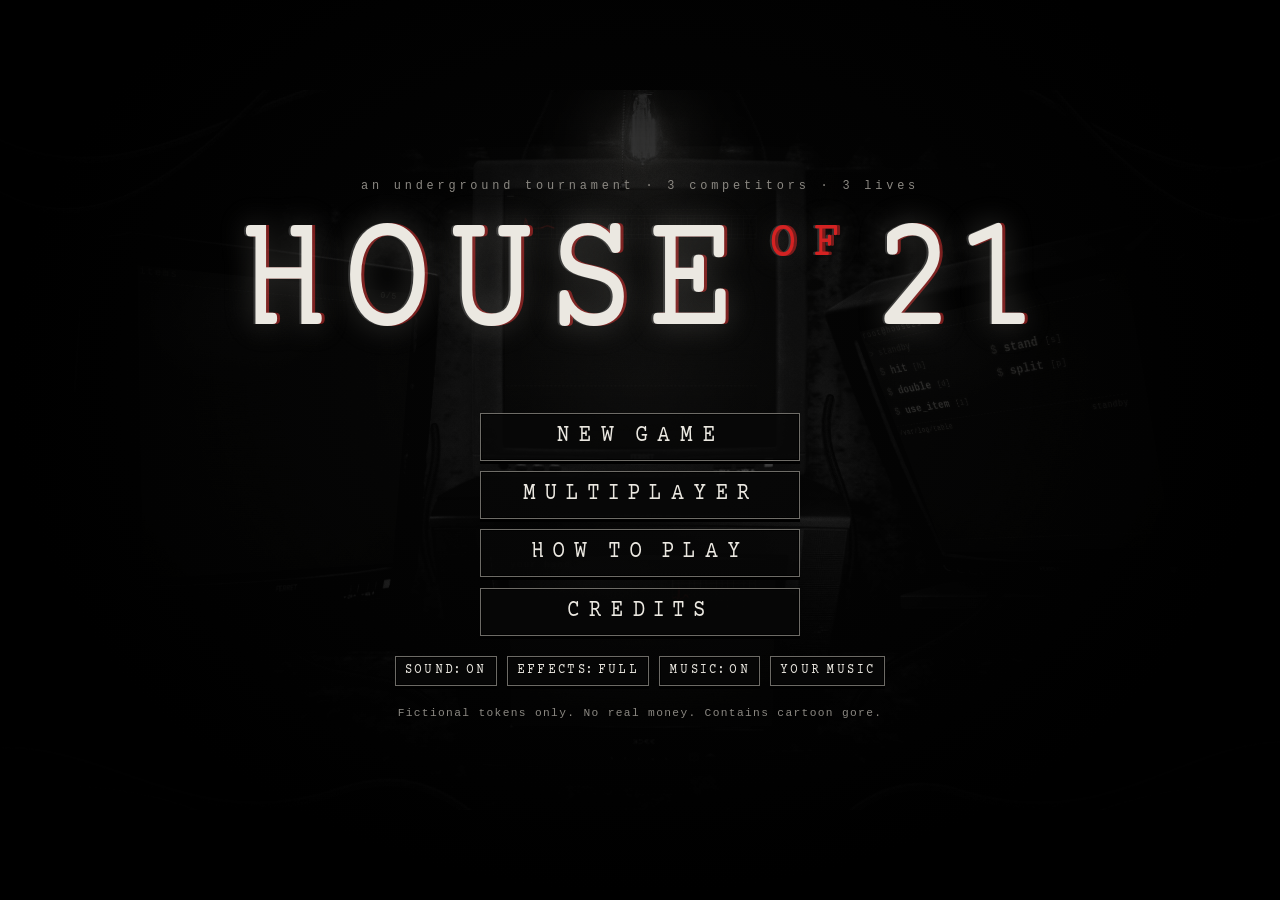
==== commit 94c02cb0: "Music for every battle, new faces with mouths, eye blinks realigned - music.js: original music gener" ====
--- a/index.html
+++ b/index.html
@@ -146,6 +146,8 @@
       <div class="title-settings">
         <button class="key key-small" id="tSound">SOUND: ON</button>
         <button class="key key-small" id="tFx">EFFECTS: FULL</button>
+        <button class="key key-small" id="tMusic">MUSIC: ON</button>
+        <button class="key key-small" id="tMyMusic">YOUR MUSIC</button>
       </div>
       <p class="title-note">Fictional tokens only. No real money. Contains cartoon gore.</p>
     </div>
@@ -219,6 +221,7 @@
 <script src="story.js"></script>
 <script src="face.js"></script>
 <script src="fx.js"></script>
+<script src="music.js"></script>
 <script src="scene.js"></script>
 <script src="death.js"></script>
 <script src="ui.js"></script>
--- a/style.css
+++ b/style.css
@@ -839,3 +839,11 @@
 @media (prefers-reduced-motion: reduce) {
   *, *::before, *::after { animation: none !important; transition: none !important; }
 }
+
+/* ---- your music ---- */
+.music-slots { list-style: none; margin: 0; padding: 0; display: grid; gap: 4px; max-height: 46vh; overflow-y: auto; }
+.music-slots li { display: flex; align-items: center; gap: 8px; padding: 4px 6px; border-bottom: 1px solid var(--phos-faint); font-family: var(--mono); font-size: 0.8rem; }
+.music-slots .ms-name { flex: 0 0 8.5em; color: var(--phos); text-transform: lowercase; }
+.music-slots .ms-file { flex: 1 1 auto; min-width: 0; color: var(--phos-dim); overflow: hidden; text-overflow: ellipsis; white-space: nowrap; }
+.music-slots label.key { cursor: pointer; display: inline-flex; align-items: center; }
+.title-settings { flex-wrap: wrap; }
